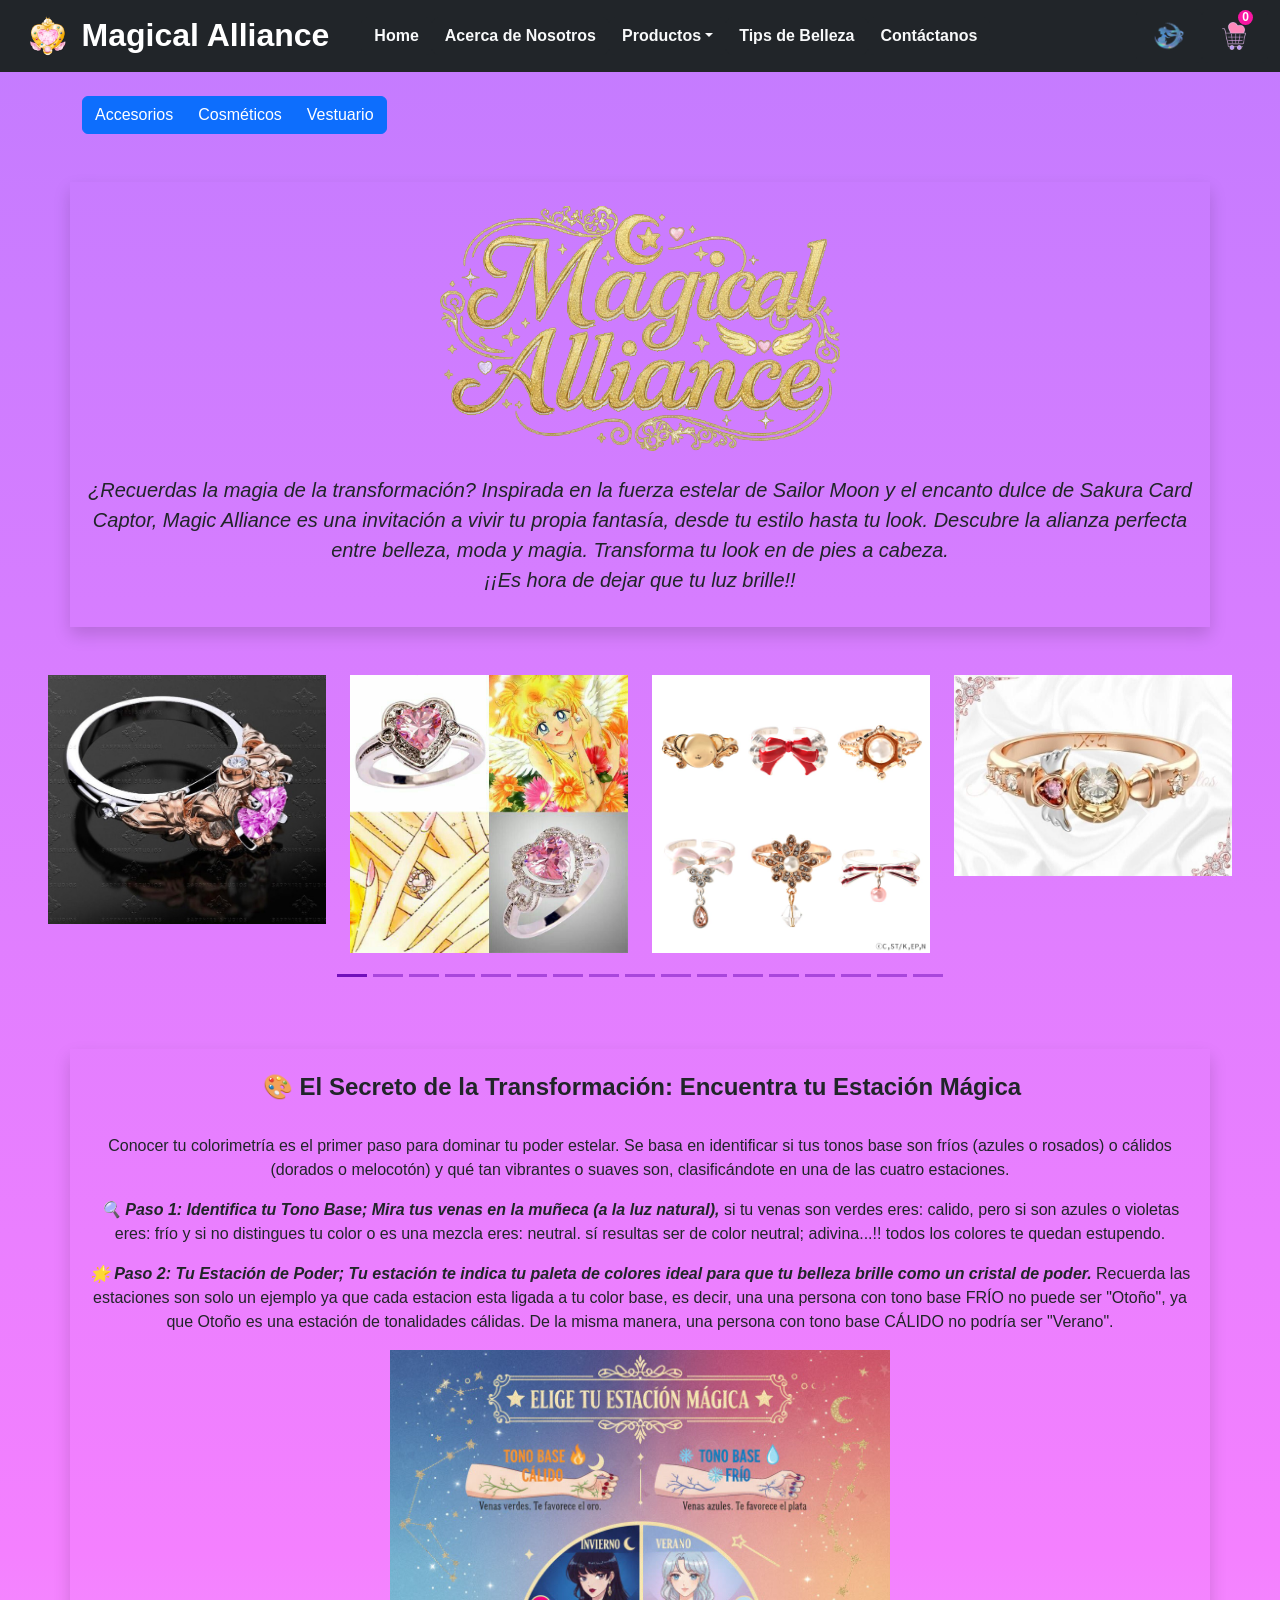
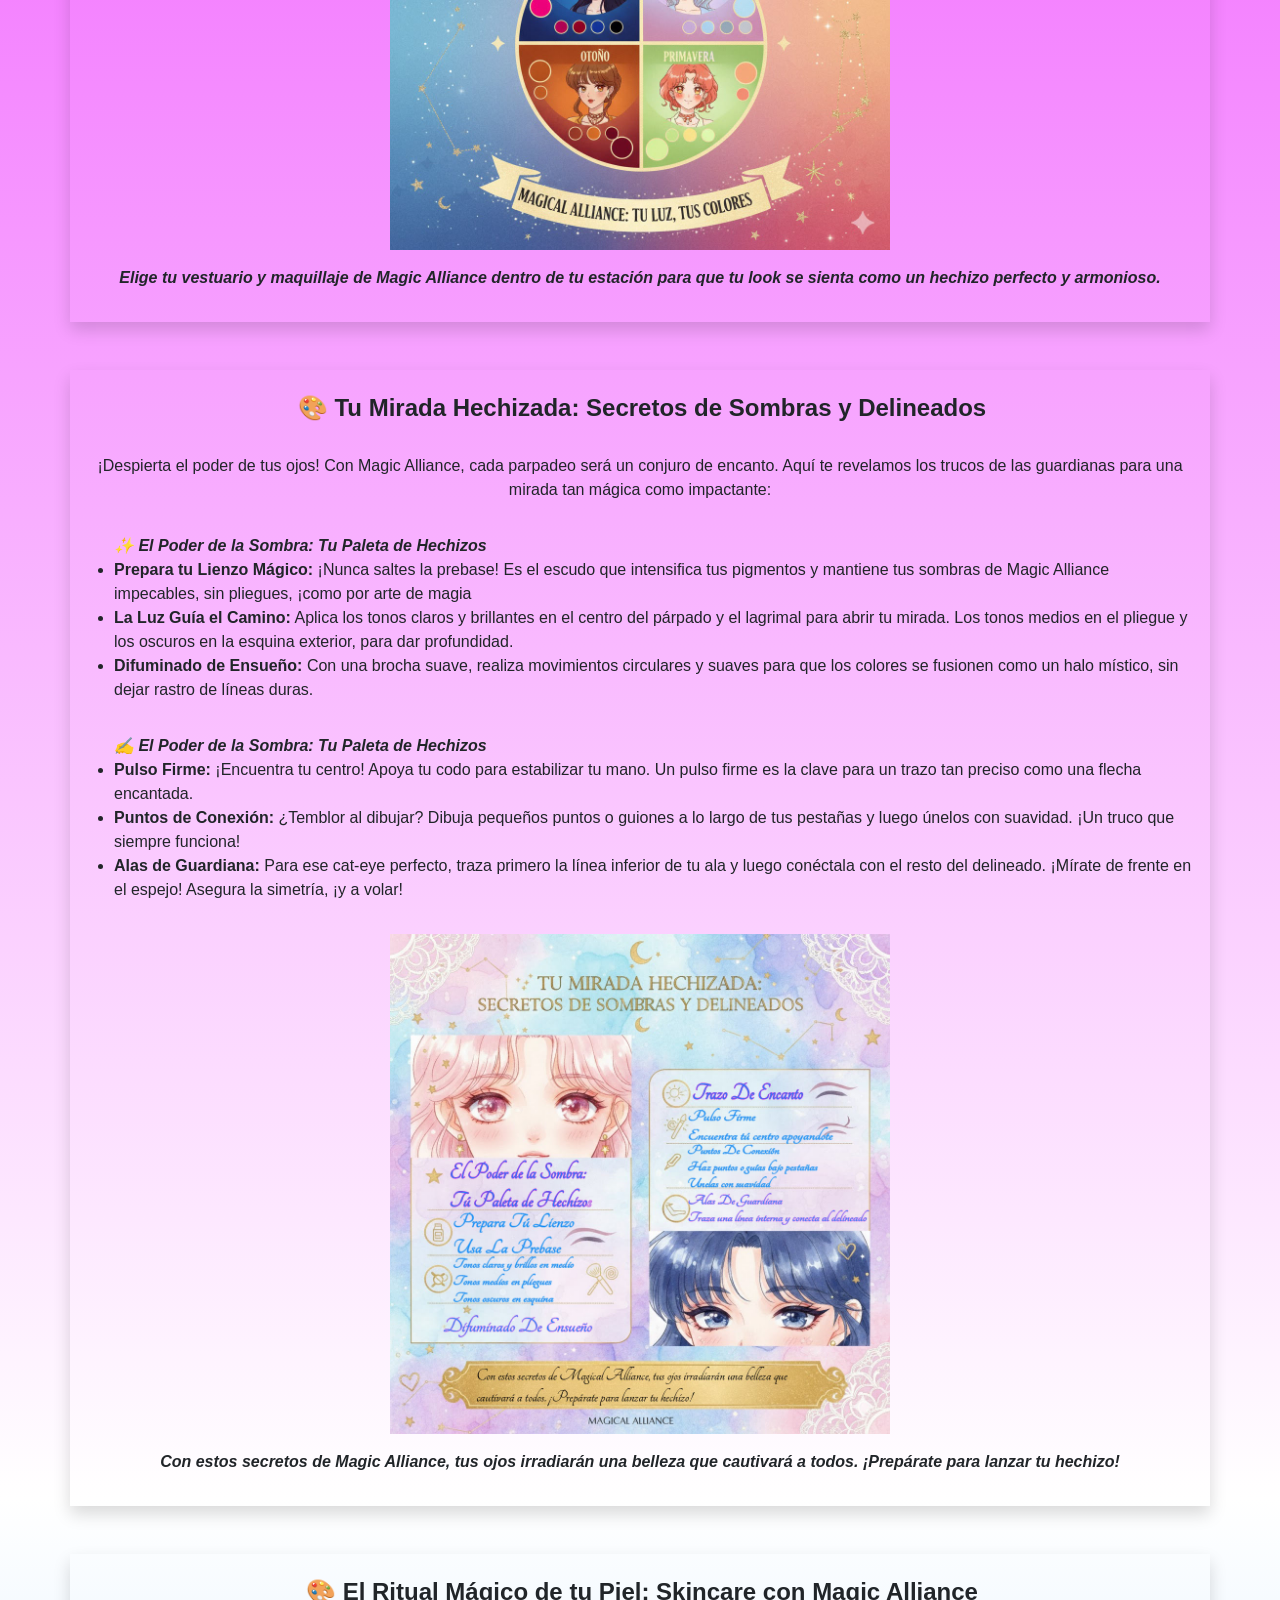
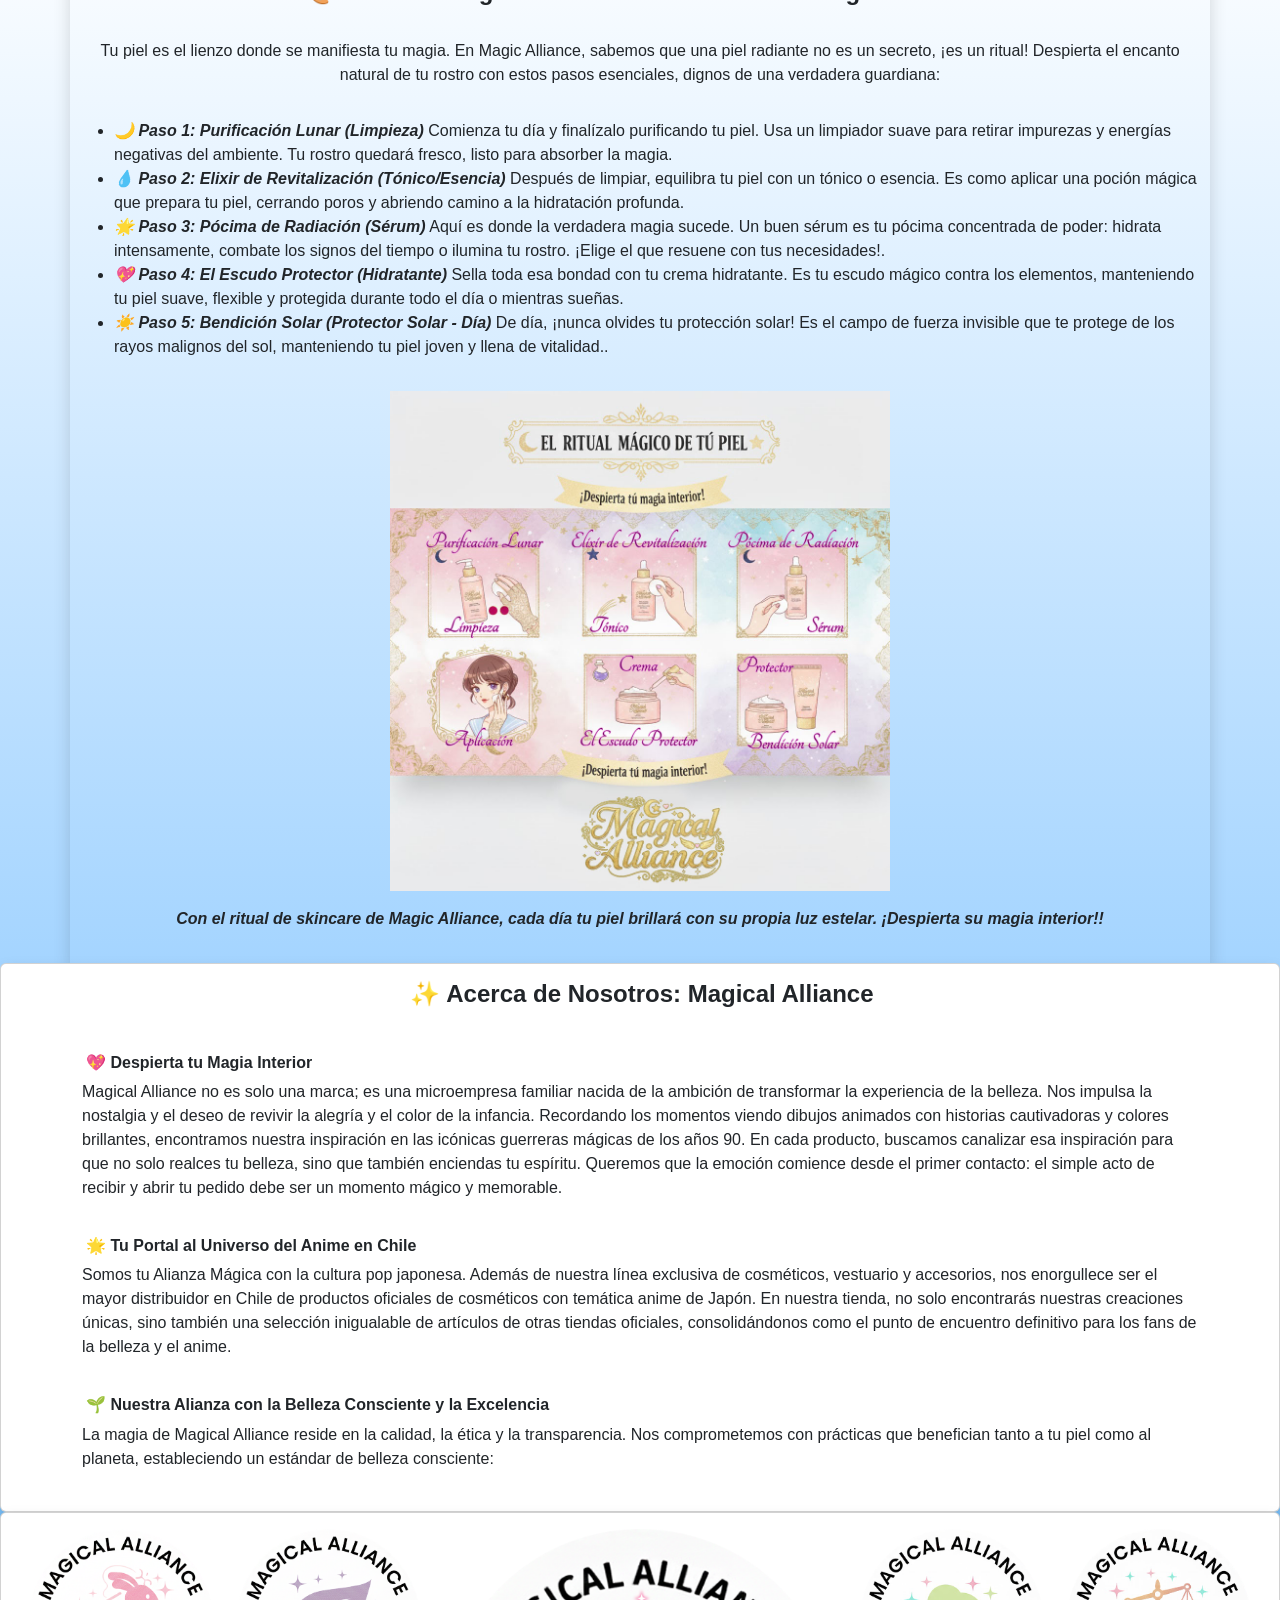
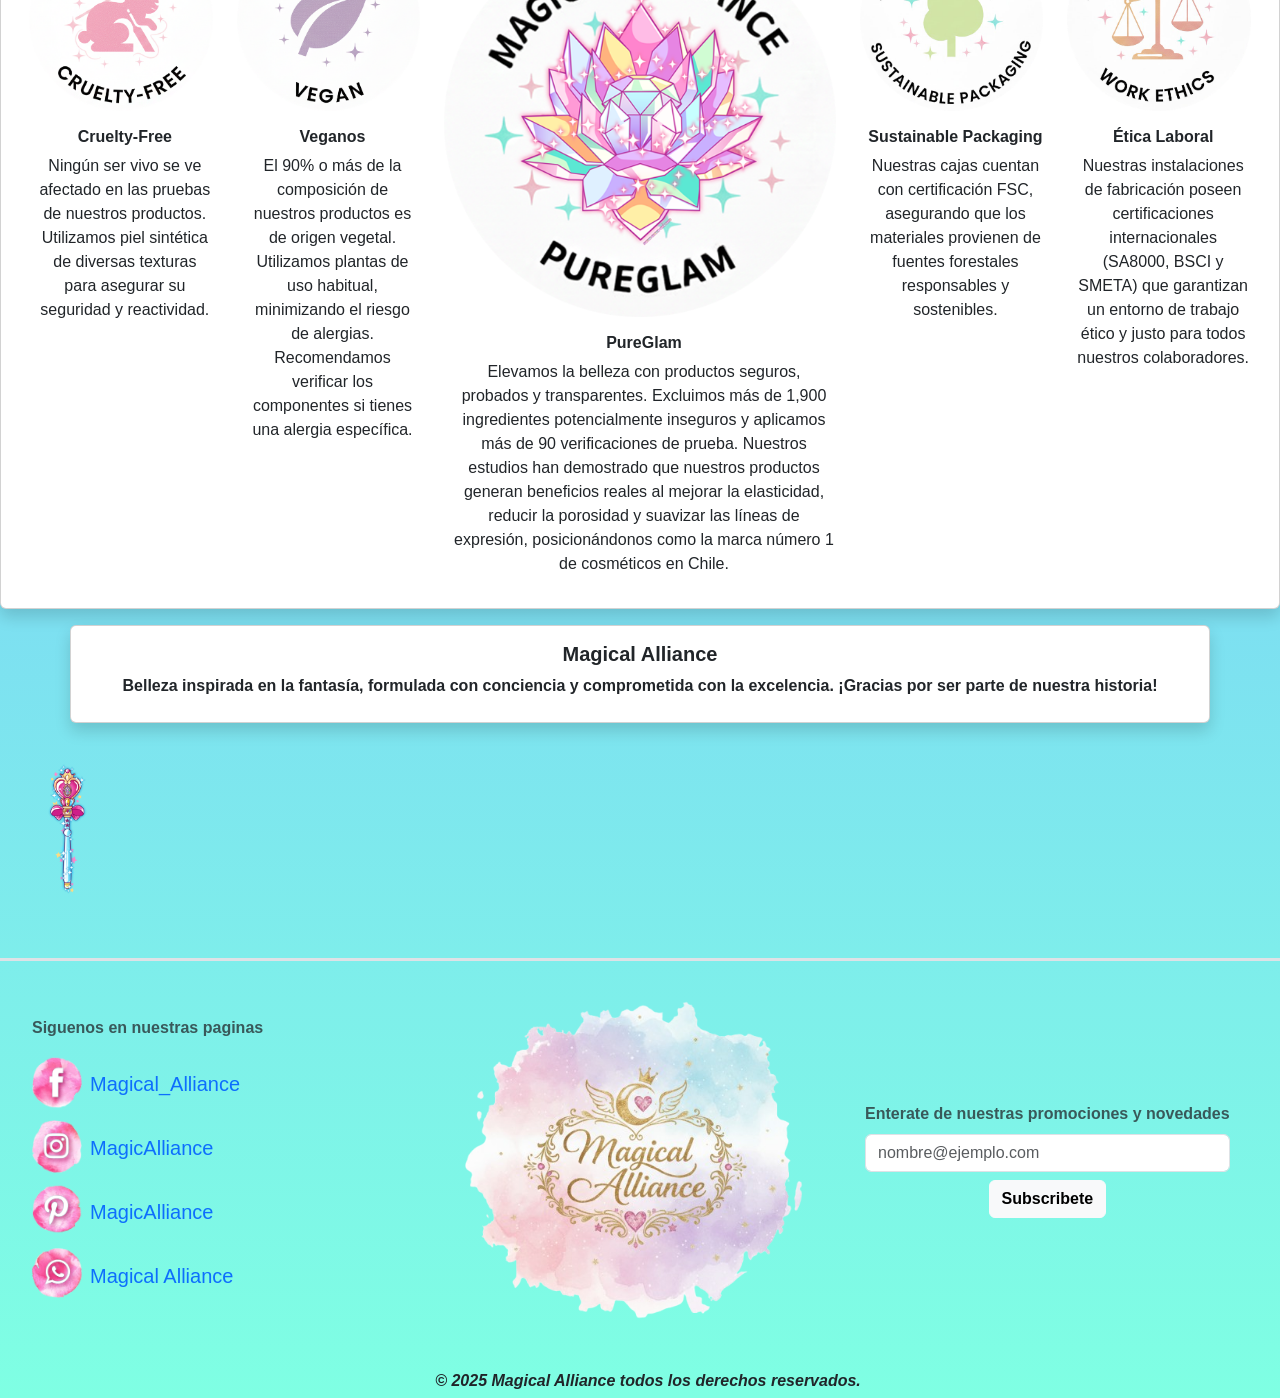
==== index.html @ a3367623 "correcciones para ver en github.io" ====
<!DOCTYPE html>
<html lang="en">
<head>
    <meta charset="UTF-8">
    <meta name="viewport" content="width=device-width, initial-scale=1.0">
    <link href="https://cdn.jsdelivr.net/npm/bootstrap@5.3.8/dist/css/bootstrap.min.css" rel="stylesheet" 
    integrity="sha384-sRIl4kxILFvY47J16cr9ZwB07vP4J8+LH7qKQnuqkuIAvNWLzeN8tE5YBujZqJLB" crossorigin="anonymous">
    <link rel="icon" href="ASSETS/IMG/Carla-Rodriguez-Sailor-Moon-Eternal-moon.512.png" type="image/x-png">
    <link rel="stylesheet" href="ASSETS/CSS/carrusel.css">
    <link rel="stylesheet" href="ASSETS/CSS/carrito.css">
    <link rel="stylesheet" href="ASSETS/CSS/estilohome.css">
    <title>Magical Alliance</title>
</head>

<body>
    <div class="container-fluid p-0 m-0">
        <header>
            <nav class="navbar navbar-expand-lg navbar-dark bg-dark"> <!--navbar del inicio responsivo-->

                <div class="container-fluid">
                
                    <a class="navbar-brand p-2" href="index.html"> <!--Nombre de la pagina titulo mas icono fijos-->
                        <img src="ASSETS/IMG/Carla-Rodriguez-Sailor-Moon-Eternal-moon.512.png" class="d-inline align-top img-fluid ms-2" width="40" height="40"  alt="">
                        <h2 class="d-inline p-2 fw-bolder text-wrap" id="titulo">Magical Alliance</h2>
                    </a>
                    
                    <button class="navbar-toggler" type="button" data-bs-toggle="collapse" data-bs-target="#navbarNav" 
                    aria-controls="navbarNav" aria-expanded="false" aria-label="Toggle navigation"> <!--botón en pantallas pequeñas, con data bs toggle indica que controlora un componente colapso
                    en cambio el target le dice en cual id actura para colapsar, por ultimo los aria son atributos para accesibilidad-->
                    <span class="navbar-toggler-icon"></span> <!--icono sandwish-->
                    </button>

                    <div class="collapse navbar-collapse" id="navbarNav"> <!--envuelve los elementos del menú que se colapsarán.-->
                        <ul class="navbar-nav me-auto"> <!--empuja hacia la derecha, dejando espacio al logo-->
                            <li class="nav-item"> <!--navegacion del navbar-->
                                <a class="btn btn-dark link-light fw-bolder text-light" href="index.html">Home</a>
                            </li>
                            <li class="nav-item ">
                                <a class="btn btn-dark link-light fw-bolder text-light" href="index.html#sobreNosotros">Acerca de Nosotros</a>
                            </li>
                            <li class="nav-item">
                                <div class="dropdown ">
                                    <a class="btn btn-dark dropdown-toggle fw-bolder text-light" id="navbarDropdown" type="button"
                                    data-bs-toggle="dropdown" aria-expanded="false">Productos</a>
                                    <ul class="dropdown-menu dropdown-menu-dark " aria-labelledby="navbarDropdown">
                                        <li><a class="dropdown-item link-light" href="accesorios.html">Accesorios</a></li>
                                        <li><a class="dropdown-item link-light" href="cosmeticos.html">Cosméticos</a></li>
                                        <li><a class="dropdown-item link-light" href="vestuario.html">Vestuario</a></li>
                                        
                                    </ul>
                                </div>
                            </li>
                            <li class="nav-item ">
                                <a class="btn btn-dark link-light fw-bolder text-light" href="index.html#tipBelleza">Tips de Belleza</a>
                            </li>
                            <li class="nav-item ">
                                <a class="btn btn-dark link-light fw-bolder text-light" href="contacto.html">Contáctanos</a>
                            </li>
                        </ul>
                    </div>
                  
                    <div class="navbar-nav ms-auto"><!--crea un margen automatico en izq que la empuja hasta el final de la barra-->
                        <a class="btn btn-dark" href="#"> <!--boton para que al pasar mouse se note que esta escogiendo el correcto-->
                            <img src="ASSETS/IMG/inicio sesion.png" class="d-inline align-top img-fluid" width="40" height="40" alt="">
                        </a>
                        
                        <a class="btn btn-dark carrito" href="carrito.html"> <!--agrego clase carrito para css-->
                            <img src="ASSETS/IMG/carrito.png" class="d-inline align-top img-fluid" width="40" height="40" alt="">
                            <span id="numerito" data-action="cart-add" class="badge rounded-circle numerito">0</span>
                            <!--doy id a mi numero de carrito, aplico atributo personalizado al carrito, con un icono redondo en la parte superior -->
                        </a>
              
                    </div>

                </div>
            </nav>
        </header>

        
        <main>  
            
            <!--Botones referenciado con a encerrados en div ovalado para tener hover mas atractivo al pasar el mouse-->
            <Div class="colorFondoBoton container mt-4">
                <div class="btn-group" role="group" aria-label="Grupo de botones con opciones">
                    <a id="boton1" type="button" class="btn btn-primary" href="accesorios.html" >Accesorios</a>
                    <a id="boton2" type="button" class="btn btn-primary" href="cosmeticos.html" >Cosméticos</a>
                    <a id="boton3" type="button" class="btn btn-primary" href="vestuario.html" >Vestuario</a>
                </div>
            </Div>


            <!--portada con descripcion jumbotrom magic alliance-->
            <div class="container-fluid d-flex">
                <div class="container text-center mt-5 mx-auto pt-2 shadow " id="comienzoHome"> <!--contenedor adaptable por responsive, texto centrado y letra cursiva-->
                    <img src="ASSETS/IMG/logottttt.png" alt="" class="img-fluid pt-3" width="400px" height="400px">
                    <div class="lead fst-italic mt-4">
                    ¿Recuerdas la magia de la transformación? Inspirada en la fuerza estelar de Sailor Moon y el encanto dulce de Sakura 
                    Card Captor, Magic Alliance es una invitación a vivir tu propia fantasía, desde tu estilo hasta tu look.
                    Descubre la alianza perfecta entre belleza, moda y magia. Transforma tu look en de pies a cabeza. 
                    <p class="fw-bolder fst-italic pb-3">¡¡Es hora de dejar que tu luz brille!!</p>
                    </div>
                </div>
            </div>


           <!--Carrusel de inicio de home con titulo de la trmatica a visualizar: accesorios-->
            <Section class="m-5 mb-5">
                
                <div id="carroCosmeticos" class="carousel slide" data-bs-ride="carousel" data-bs-interval="3000">

                    <!--marcadores y navegacion de la pagina que se visualiza en el carrusel-->
                    <div class="carousel-indicators">
                        <button type="button" data-bs-target="#carroCosmeticos" data-bs-slide-to="0" class="active"></button>
                        <button type="button" data-bs-target="#carroCosmeticos" data-bs-slide-to="1" ></button>
                        <button type="button" data-bs-target="#carroCosmeticos" data-bs-slide-to="2" ></button>
                        <button type="button" data-bs-target="#carroCosmeticos" data-bs-slide-to="3" ></button>
                        <button type="button" data-bs-target="#carroCosmeticos" data-bs-slide-to="4" ></button>
                        <button type="button" data-bs-target="#carroCosmeticos" data-bs-slide-to="5" ></button>
                        <button type="button" data-bs-target="#carroCosmeticos" data-bs-slide-to="6" ></button>
                        <button type="button" data-bs-target="#carroCosmeticos" data-bs-slide-to="7" ></button>
                        <button type="button" data-bs-target="#carroCosmeticos" data-bs-slide-to="8" ></button>
                        <button type="button" data-bs-target="#carroCosmeticos" data-bs-slide-to="9" ></button>
                        <button type="button" data-bs-target="#carroCosmeticos" data-bs-slide-to="10" ></button>
                        <button type="button" data-bs-target="#carroCosmeticos" data-bs-slide-to="11" ></button>
                        <button type="button" data-bs-target="#carroCosmeticos" data-bs-slide-to="12" ></button>
                        <button type="button" data-bs-target="#carroCosmeticos" data-bs-slide-to="13" ></button>
                        <button type="button" data-bs-target="#carroCosmeticos" data-bs-slide-to="14" ></button>
                        <button type="button" data-bs-target="#carroCosmeticos" data-bs-slide-to="15" ></button>
                        <button type="button" data-bs-target="#carroCosmeticos" data-bs-slide-to="16" ></button>
                    </div>

                    <div class="carousel-inner"><!--primer slide o pagina visual, recordar que debe funcionar en columnas para aprovecha el
                        espacio y mostrar mas imagenes de las permitidas por cada slide-->

                        <div class="carousel-item active"> <!--1 imagenes que se ven-->
                            <div class="row"> <!--row es una fila-->
                                <a class="mx-auto col-3 col-sm-3 col-md-3 col-lg-3 col-xl-3" href="accesorios.html"> <!--Estan con responsive en columnas-->
                                    <img src="ASSETS/IMG/ACCESORIOS/Anillos/5.jpg" alt="" class="d-block mx-auto img-fluid imagenCarrusel ">     
                                </a>
                                <a class="mx-auto col-3 col-sm-3 col-md-3 col-lg-3 col-xl-3" href="accesorios.html">
                                    <img src="ASSETS/IMG/ACCESORIOS/Anillos/4.jpg" alt="" class="d-block mx-auto img-fluid imagenCarrusel ">
                                </a>
                                <a class="mx-auto col-3 col-sm-3 col-md-3 col-lg-3 col-xl-3" href="accesorios.html">
                                    <img src="ASSETS/IMG/ACCESORIOS/Anillos/3.jpg" alt="" class="d-block mx-auto img-fluid imagenCarrusel ">
                                </a>
                                <a class="mx-auto col-3 col-sm-3 col-md-3 col-lg-3 col-xl-3" href="accesorios.html">
                                    <img src="ASSETS/IMG/ACCESORIOS/Anillos/2.jpg" alt="" class="d-block mx-auto img-fluid imagenCarrusel ">     
                                </a>
                            </div> 
                        </div>

                        <div class="carousel-item "><!--2 slide o pagina visual-->
                            <div class="row">
                                <a class="mx-auto col-3 col-sm-3 col-md-3 col-lg-3 col-xl-3" href="accesorios.html">
                                    <img src="ASSETS/IMG/ACCESORIOS/Aros y diges/1.jpg" alt="" class="d-block mx-auto img-fluid imagenCarrusel ">     
                                </a>
                                <a class="mx-auto col-3 col-sm-3 col-md-3 col-lg-3 col-xl-3" href="accesorios.html">
                                    <img src="ASSETS/IMG/ACCESORIOS/Aros y diges/2.jpg" alt="" class="d-block mx-auto img-fluid imagenCarrusel ">
                                </a>
                                <a class="mx-auto col-3 col-sm-3 col-md-3 col-lg-3 col-xl-3" href="accesorios.html">
                                    <img src="ASSETS/IMG/ACCESORIOS/Aros y diges/3.jpg" alt="" class="d-block mx-auto img-fluid imagenCarrusel ">
                                </a>
                                <a class="mx-auto col-3 col-sm-3 col-md-3 col-lg-3 col-xl-3" href="accesorios.html">
                                    <img src="ASSETS/IMG/ACCESORIOS/Aros y diges/4.jpg" alt="" class="d-block mx-auto img-fluid imagenCarrusel ">     
                                </a>
                            </div> 
                        </div>

                        <div class="carousel-item "> <!--3 slide o pagina visual-->
                            <div class="row">
                                <a class="mx-auto col-3 col-sm-3 col-md-3 col-lg-3 col-xl-3" href="accesorios.html">
                                    <img src="ASSETS/IMG/ACCESORIOS/Carteras/1.jpg" alt="" class="d-block mx-auto img-fluid imagenCarrusel ">     
                                </a>
                                <a class="mx-auto col-3 col-sm-3 col-md-3 col-lg-3 col-xl-3" href="accesorios.html">
                                    <img src="ASSETS/IMG/ACCESORIOS/Carteras/2.jpg" alt="" class="d-block mx-auto img-fluid imagenCarrusel ">
                                </a>
                                <a class="mx-auto col-3 col-sm-3 col-md-3 col-lg-3 col-xl-3" href="accesorios.html">
                                    <img src="ASSETS/IMG/ACCESORIOS/Carteras/3.jpg" alt="" class="d-block mx-auto img-fluid imagenCarrusel ">
                                </a>
                                <a class="mx-auto col-3 col-sm-3 col-md-3 col-lg-3 col-xl-3" href="accesorios.html">
                                    <img src="ASSETS/IMG/ACCESORIOS/Carteras/4.jpg" alt="" class="d-block mx-auto img-fluid imagenCarrusel ">     
                                </a>
                            </div> 
                        </div>

                        <div class="carousel-item "><!--4 slide o pagina visual-->
                            <div class="row">
                                <a class="mx-auto col-3 col-sm-3 col-md-3 col-lg-3 col-xl-3" href="accesorios.html">
                                    <img src="ASSETS/IMG/ACCESORIOS/cosmetiqueros y más/1.jpg" alt="" class="d-block mx-auto img-fluid imagenCarrusel ">     
                                </a>
                                <a class="mx-auto col-3 col-sm-3 col-md-3 col-lg-3 col-xl-3" href="accesorios.html">
                                    <img src="ASSETS/IMG/ACCESORIOS/cosmetiqueros y más/2.jpg" alt="" class="d-block mx-auto img-fluid imagenCarrusel ">
                                </a>
                                <a class="mx-auto col-3 col-sm-3 col-md-3 col-lg-3 col-xl-3" href="accesorios.html">
                                    <img src="ASSETS/IMG/ACCESORIOS/cosmetiqueros y más/3.jpg" alt="" class="d-block mx-auto img-fluid imagenCarrusel ">
                                </a>
                                <a class="mx-auto col-3 col-sm-3 col-md-3 col-lg-3 col-xl-3" href="accesorios.html">
                                    <img src="ASSETS/IMG/ACCESORIOS/cosmetiqueros y más/4.jpg" alt="" class="d-block mx-auto img-fluid imagenCarrusel ">     
                                </a>
                            </div> 
                        </div>

                        <div class="carousel-item "><!--5 slide o pagina visual-->
                            <div class="row">
                                <a class="mx-auto col-3 col-sm-3 col-md-3 col-lg-3 col-xl-3" href="accesorios.html">
                                    <img src="ASSETS/IMG/ACCESORIOS/Perfumes/1.jpg" alt="" class="d-block mx-auto img-fluid imagenCarrusel ">     
                                </a>
                                <a class="mx-auto col-3 col-sm-3 col-md-3 col-lg-3 col-xl-3" href="accesorios.html">
                                    <img src="ASSETS/IMG/ACCESORIOS/Perfumes/2.jpg" alt="" class="d-block mx-auto img-fluid imagenCarrusel ">
                                </a>
                                <a class="mx-auto col-3 col-sm-3 col-md-3 col-lg-3 col-xl-3" href="accesorios.html">
                                    <img src="ASSETS/IMG/ACCESORIOS/Perfumes/3.jpg" alt="" class="d-block mx-auto img-fluid imagenCarrusel ">
                                </a>
                                <a class="mx-auto col-3 col-sm-3 col-md-3 col-lg-3 col-xl-3" href="accesorios.html">
                                    <img src="ASSETS/IMG/ACCESORIOS/Perfumes/4.jpg" alt="" class="d-block mx-auto img-fluid imagenCarrusel ">     
                                </a>
                            </div> 
                        </div>

                        <div class="carousel-item "><!--6 slide o pagina visual-->
                            <div class="row">
                                <a class="mx-auto col-3 col-sm-3 col-md-3 col-lg-3 col-xl-3" href="accesorios.html">
                                    <img src="ASSETS/IMG/ACCESORIOS/Relojes/1.jpg" alt="" class="d-block mx-auto img-fluid imagenCarrusel ">     
                                </a>
                                <a class="mx-auto col-3 col-sm-3 col-md-3 col-lg-3 col-xl-3" href="accesorios.html">
                                    <img src="ASSETS/IMG/ACCESORIOS/Relojes/2.jpg" alt="" class="d-block mx-auto img-fluid imagenCarrusel ">
                                </a>
                                <a class="mx-auto col-3 col-sm-3 col-md-3 col-lg-3 col-xl-3" href="accesorios.html">
                                    <img src="ASSETS/IMG/ACCESORIOS/Relojes/3.jpg" alt="" class="d-block mx-auto img-fluid imagenCarrusel ">
                                </a>
                                <a class="mx-auto col-3 col-sm-3 col-md-3 col-lg-3 col-xl-3" href="accesorios.html">
                                    <img src="ASSETS/IMG/ACCESORIOS/Relojes/7.jpg" alt="" class="d-block mx-auto img-fluid imagenCarrusel ">     
                                </a>
                            </div> 
                        </div>

                        <div class="carousel-item "><!--7 slide o pagina visual-->
                            <div class="row">
                                <a class="mx-auto col-3 col-sm-3 col-md-3 col-lg-3 col-xl-3" href="cosmeticos.html">
                                    <img src="ASSETS/IMG/COSMETICOS/Rostro/bases.jpg" alt="" class="d-block mx-auto img-fluid imagenCarrusel ">     
                                </a>
                                <a class="mx-auto col-3 col-sm-3 col-md-3 col-lg-3 col-xl-3" href="cosmeticos.html">
                                    <img src="ASSETS/IMG/COSMETICOS/Rostro/contorneador.png" alt="" class="d-block mx-auto img-fluid imagenCarrusel ">
                                </a>
                                <a class="mx-auto col-3 col-sm-3 col-md-3 col-lg-3 col-xl-3" href="cosmeticos.html">
                                    <img src="ASSETS/IMG/COSMETICOS/Rostro/corrector1.png" alt="" class="d-block mx-auto img-fluid imagenCarrusel ">
                                </a>
                                <a class="mx-auto col-3 col-sm-3 col-md-3 col-lg-3 col-xl-3" href="cosmeticos.html">
                                    <img src="ASSETS/IMG/COSMETICOS/Rostro/polvocompacto1.jpg" alt="" class="d-block mx-auto img-fluid imagenCarrusel ">     
                                </a>
                            </div> 
                        </div>

                        <div class="carousel-item "><!--8 slide o pagina visual-->
                            <div class="row">
                                <a class="mx-auto col-3 col-sm-3 col-md-3 col-lg-3 col-xl-3" href="cosmeticos.html">
                                    <img src="ASSETS/IMG/COSMETICOS/Ojos/delineador de ojoscolores.jpg" alt="" class="d-block mx-auto img-fluid imagenCarrusel ">     
                                </a>
                                <a class="mx-auto col-3 col-sm-3 col-md-3 col-lg-3 col-xl-3" href="cosmeticos.html">
                                    <img src="ASSETS/IMG/COSMETICOS/Ojos/rimel.jpg" alt="" class="d-block mx-auto img-fluid imagenCarrusel ">
                                </a>
                                <a class="mx-auto col-3 col-sm-3 col-md-3 col-lg-3 col-xl-3" href="cosmeticos.html">
                                    <img src="ASSETS/IMG/COSMETICOS/Ojos/sombra de ojos.jpg" alt="" class="d-block mx-auto img-fluid imagenCarrusel ">
                                </a>
                                <a class="mx-auto col-3 col-sm-3 col-md-3 col-lg-3 col-xl-3" href="cosmeticos.html">
                                    <img src="ASSETS/IMG/COSMETICOS/Ojos/sombrasgel.jpg" alt="" class="d-block mx-auto img-fluid imagenCarrusel ">     
                                </a>
                            </div> 
                        </div>

                        <div class="carousel-item "><!--9 slide o pagina visual-->
                            <div class="row">
                                <a class="mx-auto col-3 col-sm-3 col-md-3 col-lg-3 col-xl-3" href="cosmeticos.html">
                                    <img src="ASSETS/IMG/COSMETICOS/Labios/labialesprimarios.jpg" alt="" class="d-block mx-auto img-fluid imagenCarrusel ">     
                                </a>
                                <a class="mx-auto col-3 col-sm-3 col-md-3 col-lg-3 col-xl-3" href="cosmeticos.html">
                                    <img src="ASSETS/IMG/COSMETICOS/Labios/labialessailor.jpg" alt="" class="d-block mx-auto img-fluid imagenCarrusel ">
                                </a>
                                <a class="mx-auto col-3 col-sm-3 col-md-3 col-lg-3 col-xl-3" href="cosmeticos.html">
                                    <img src="ASSETS/IMG/COSMETICOS/Labios/labialessaku.jpg" alt="" class="d-block mx-auto img-fluid imagenCarrusel ">
                                </a>
                                <a class="mx-auto col-3 col-sm-3 col-md-3 col-lg-3 col-xl-3" href="cosmeticos.html">
                                    <img src="ASSETS/IMG/COSMETICOS/Labios/delineadorlabial y ojos.jpg" alt="" class="d-block mx-auto img-fluid imagenCarrusel ">     
                                </a>
                            </div> 
                        </div>

                        <div class="carousel-item "><!--10 slide o pagina visual-->
                            <div class="row">
                                <a class="mx-auto col-3 col-sm-3 col-md-3 col-lg-3 col-xl-3" href="cosmeticos.html">
                                    <img src="ASSETS/IMG/COSMETICOS/Herramientas/cepillomag.jpg" alt="" class="d-block mx-auto img-fluid imagenCarrusel ">     
                                </a>
                                <a class="mx-auto col-3 col-sm-3 col-md-3 col-lg-3 col-xl-3" href="cosmeticos.html">
                                    <img src="ASSETS/IMG/COSMETICOS/Herramientas/mascarasail.jpg" alt="" class="d-block mx-auto img-fluid imagenCarrusel ">
                                </a>
                                <a class="mx-auto col-3 col-sm-3 col-md-3 col-lg-3 col-xl-3" href="cosmeticos.html">
                                    <img src="ASSETS/IMG/COSMETICOS/Herramientas/secadorpelmar.jpg" alt="" class="d-block mx-auto img-fluid imagenCarrusel ">
                                </a>
                                <a class="mx-auto col-3 col-sm-3 col-md-3 col-lg-3 col-xl-3" href="cosmeticos.html">
                                    <img src="ASSETS/IMG/COSMETICOS/Herramientas/risadorpestaña.jpg" alt="" class="d-block mx-auto img-fluid imagenCarrusel ">     
                                </a>
                            </div> 
                        </div>

                        <div class="carousel-item "><!--11 slide o pagina visual-->
                            <div class="row">
                                <a class="mx-auto col-3 col-sm-3 col-md-3 col-lg-3 col-xl-3" href="vestuario.html">
                                    <img src="ASSETS/IMG/VESTUARIO/Poleras/bluza negra.jpg" alt="" class="d-block mx-auto img-fluid imagenCarrusel ">     
                                </a>
                                <a class="mx-auto col-3 col-sm-3 col-md-3 col-lg-3 col-xl-3" href="vestuario.html">
                                    <img src="ASSETS/IMG/VESTUARIO/Poleras/tops.jpg" alt="" class="d-block mx-auto img-fluid imagenCarrusel ">
                                </a>
                                <a class="mx-auto col-3 col-sm-3 col-md-3 col-lg-3 col-xl-3" href="vestuario.html">
                                    <img src="ASSETS/IMG/VESTUARIO/Poleras/corsetpol.jpg" alt="" class="d-block mx-auto img-fluid imagenCarrusel ">
                                </a>
                                <a class="mx-auto col-3 col-sm-3 col-md-3 col-lg-3 col-xl-3" href="vestuario.html">
                                    <img src="ASSETS/IMG/VESTUARIO/Poleras/blusa.jpg" alt="" class="d-block mx-auto img-fluid imagenCarrusel ">     
                                </a>
                            </div> 
                        </div>

                        <div class="carousel-item "><!--12 slide o pagina visual-->
                            <div class="row">
                                <a class="mx-auto col-3 col-sm-3 col-md-3 col-lg-3 col-xl-3" href="vestuario.html">
                                    <img src="ASSETS/IMG/VESTUARIO/Pantalones-faldas/estiloso marc.jpg" alt="" class="d-block mx-auto img-fluid imagenCarrusel ">     
                                </a>
                                <a class="mx-auto col-3 col-sm-3 col-md-3 col-lg-3 col-xl-3" href="vestuario.html">
                                    <img src="ASSETS/IMG/VESTUARIO/Pantalones-faldas/fald.jpg" alt="" class="d-block mx-auto img-fluid imagenCarrusel ">
                                </a>
                                <a class="mx-auto col-3 col-sm-3 col-md-3 col-lg-3 col-xl-3" href="vestuario.html">
                                    <img src="ASSETS/IMG/VESTUARIO/Pantalones-faldas/pantalonmarck.jpg" alt="" class="d-block mx-auto img-fluid imagenCarrusel ">
                                </a>
                                <a class="mx-auto col-3 col-sm-3 col-md-3 col-lg-3 col-xl-3" href="vestuario.html">
                                    <img src="ASSETS/IMG/VESTUARIO/Pantalones-faldas/jeansfl.jpg" alt="" class="d-block mx-auto img-fluid imagenCarrusel ">     
                                </a>
                            </div> 
                        </div>

                        <div class="carousel-item "><!--13 slide o pagina visual-->
                            <div class="row">
                                <a class="mx-auto col-3 col-sm-3 col-md-3 col-lg-3 col-xl-3" href="vestuario.html">
                                    <img src="ASSETS/IMG/VESTUARIO/Conjuntos/ejegant.jpg" alt="" class="d-block mx-auto img-fluid imagenCarrusel ">     
                                </a>
                                <a class="mx-auto col-3 col-sm-3 col-md-3 col-lg-3 col-xl-3" href="vestuario.html">
                                    <img src="ASSETS/IMG/VESTUARIO/Conjuntos/marcaconjun.jpg" alt="" class="d-block mx-auto img-fluid imagenCarrusel ">
                                </a>
                                <a class="mx-auto col-3 col-sm-3 col-md-3 col-lg-3 col-xl-3" href="vestuario.html">
                                    <img src="ASSETS/IMG/VESTUARIO/Conjuntos/pijamasa.jpg" alt="" class="d-block mx-auto img-fluid imagenCarrusel ">
                                </a>
                                <a class="mx-auto col-3 col-sm-3 col-md-3 col-lg-3 col-xl-3" href="vestuario.html">
                                    <img src="ASSETS/IMG/VESTUARIO/Conjuntos/trajs.jpg" alt="" class="d-block mx-auto img-fluid imagenCarrusel ">     
                                </a>
                            </div> 
                        </div>

                        <div class="carousel-item "><!--14 slide o pagina visual-->
                            <div class="row">
                                <a class="mx-auto col-3 col-sm-3 col-md-3 col-lg-3 col-xl-3" href="vestuario.html">
                                    <img src="ASSETS/IMG/VESTUARIO/Vestidos/sex.jpg" alt="" class="d-block mx-auto img-fluid imagenCarrusel ">     
                                </a>
                                <a class="mx-auto col-3 col-sm-3 col-md-3 col-lg-3 col-xl-3" href="vestuario.html">
                                    <img src="ASSETS/IMG/VESTUARIO/Vestidos/blan.jpg" alt="" class="d-block mx-auto img-fluid imagenCarrusel ">
                                </a>
                                <a class="mx-auto col-3 col-sm-3 col-md-3 col-lg-3 col-xl-3" href="vestuario.html">
                                    <img src="ASSETS/IMG/VESTUARIO/Vestidos/mulcol.jpg" alt="" class="d-block mx-auto img-fluid imagenCarrusel ">
                                </a>
                                <a class="mx-auto col-3 col-sm-3 col-md-3 col-lg-3 col-xl-3" href="vestuario.html">
                                    <img src="ASSETS/IMG/VESTUARIO/Vestidos/sexmar.jpg" alt="" class="d-block mx-auto img-fluid imagenCarrusel ">     
                                </a>
                            </div> 
                        </div>

                        <div class="carousel-item "><!--15 slide o pagina visual-->
                            <div class="row">
                                <a class="mx-auto col-3 col-sm-3 col-md-3 col-lg-3 col-xl-3" href="vestuario.html">
                                    <img src="ASSETS/IMG/VESTUARIO/Tajes de matrimonio/hombremarc.jpg" alt="" class="d-block mx-auto img-fluid imagenCarrusel ">     
                                </a>
                                <a class="mx-auto col-3 col-sm-3 col-md-3 col-lg-3 col-xl-3" href="vestuario.html">
                                    <img src="ASSETS/IMG/VESTUARIO/Tajes de matrimonio/vestmarck4.jpg" alt="" class="d-block mx-auto img-fluid imagenCarrusel ">
                                </a>
                                <a class="mx-auto col-3 col-sm-3 col-md-3 col-lg-3 col-xl-3" href="vestuario.html">
                                    <img src="ASSETS/IMG/VESTUARIO/Tajes de matrimonio/vestidomatrimarc.jpg" alt="" class="d-block mx-auto img-fluid imagenCarrusel ">
                                </a>
                                <a class="mx-auto col-3 col-sm-3 col-md-3 col-lg-3 col-xl-3" href="vestuario.html">
                                    <img src="ASSETS/IMG/VESTUARIO/Tajes de matrimonio/trajehombremarck.jpg" alt="" class="d-block mx-auto img-fluid imagenCarrusel ">     
                                </a>
                            </div> 
                        </div>

                        <div class="carousel-item "><!--16 slide o pagina visual-->
                            <div class="row">
                                <a class="mx-auto col-3 col-sm-3 col-md-3 col-lg-3 col-xl-3" href="vestuario.html">
                                    <img src="ASSETS/IMG/VESTUARIO/Abrigos-chaquetas/chaquetasailo.jpg" alt="" class="d-block mx-auto img-fluid imagenCarrusel ">     
                                </a>
                                <a class="mx-auto col-3 col-sm-3 col-md-3 col-lg-3 col-xl-3" href="vestuario.html">
                                    <img src="ASSETS/IMG/VESTUARIO/Abrigos-chaquetas/blaiserformal.jpg" alt="" class="d-block mx-auto img-fluid imagenCarrusel ">
                                </a>
                                <a class="mx-auto col-3 col-sm-3 col-md-3 col-lg-3 col-xl-3" href="vestuario.html">
                                    <img src="ASSETS/IMG/VESTUARIO/Abrigos-chaquetas/abrigosinspiradosenmarca.jpg" alt="" class="d-block mx-auto img-fluid imagenCarrusel ">
                                </a>
                                <a class="mx-auto col-3 col-sm-3 col-md-3 col-lg-3 col-xl-3" href="vestuario.html">
                                    <img src="ASSETS/IMG/VESTUARIO/Abrigos-chaquetas/abrigodemarca.jpg" alt="" class="d-block mx-auto img-fluid imagenCarrusel ">     
                                </a>
                            </div> 
                        </div>

                         <div class="carousel-item "><!--17 slide o pagina visual-->
                            <div class="row">
                                <a class="mx-auto col-3 col-sm-3 col-md-3 col-lg-3 col-xl-3" href="vestuario.html">
                                    <img src="ASSETS/IMG/VESTUARIO/Calzado/unnamedmujer.jpg" alt="" class="d-block mx-auto img-fluid imagenCarrusel ">     
                                </a>
                                <a class="mx-auto col-3 col-sm-3 col-md-3 col-lg-3 col-xl-3" href="vestuario.html">
                                    <img src="ASSETS/IMG/VESTUARIO/Calzado/sailorzap.jpg" alt="" class="d-block mx-auto img-fluid imagenCarrusel ">
                                </a>
                                <a class="mx-auto col-3 col-sm-3 col-md-3 col-lg-3 col-xl-3" href="vestuario.html">
                                    <img src="ASSETS/IMG/VESTUARIO/Calzado/hombrezapmarc.jpg" alt="" class="d-block mx-auto img-fluid imagenCarrusel ">
                                </a>
                                <a class="mx-auto col-3 col-sm-3 col-md-3 col-lg-3 col-xl-3" href="vestuario.html">
                                    <img src="ASSETS/IMG/VESTUARIO/Calzado/unnamedzapatilla.jpg" alt="" class="d-block mx-auto img-fluid imagenCarrusel ">     
                                </a>
                            </div> 
                        </div>

                    </div>
                    
                    <!--Control de mi carrusel con las flechas(boton) de anterior y siguiente-->
                    <button class="carousel-control-prev" type="button" data-bs-target="#carroCosmeticos" data-bs-slide="prev">
                        <span class="carousel-control-prev-icon"></span> <!--span Se utiliza para agrupar partes de un texto sin afectar el flujo del diseño y es en linea-->
                    </button>
                    <button class="carousel-control-next" type="button" data-bs-target="#carroCosmeticos" data-bs-slide="next">
                        <span class="carousel-control-next-icon"></span> <!--contiene el icono de la flecha-->
                    </button>

                </div>
            </Section>

            <!--Tips de belleza-->
            <div class="container-fluid d-flex" >
                <div class="container text-center mt-5 mx-auto shadow" id="tipBelleza"> <!--contenedor adaptable por responsive, texto centrado y letra cursiva-->
                    
                    <div class="container-fluid d-flex justify-content-center pt-4"> <!--contenedor que se acomoda al espacio disponible y esta con el contenido centrado-->
                        <h4 class="fw-bold ps-1">🎨 El Secreto de la Transformación: Encuentra tu Estación Mágica</h4>
                    </div>

                    <div class=" mt-4">
                    Conocer tu colorimetría es el primer paso para dominar tu poder estelar. Se basa en identificar si tus tonos base 
                    son fríos (azules o rosados) o cálidos (dorados o melocotón) y qué tan vibrantes o suaves son, clasificándote en 
                    una de las cuatro estaciones.
                        <div>
                            <p class="pt-3"><strong class="fst-italic">🔍 Paso 1: Identifica tu Tono Base; Mira tus venas en la muñeca (a la luz natural),</strong>
                                si tu venas son verdes eres: calido, pero si son azules o violetas eres: frío y si no distingues tu color o es una mezcla eres: neutral. 
                                sí resultas ser de color neutral; adivina...!! todos los colores te quedan estupendo.</p>
                            <p><strong class="fst-italic pb-3">🌟 Paso 2: Tu Estación de Poder; Tu estación te indica tu paleta de colores ideal para que tu 
                                belleza brille como un cristal de poder.</strong> Recuerda las estaciones son solo un ejemplo ya que cada estacion esta ligada a tu color base, 
                            es decir, una una persona con tono base FRÍO no puede ser "Otoño", ya que Otoño es una estación de tonalidades cálidas. De la misma manera,
                             una persona con tono base CÁLIDO no podría ser "Verano".</p>
                        </div>
                    </div>

                    <img src="ASSETS/IMG/colorimetria.jpg" alt="" class="img-fluid imagenTips" width="500px" height="500px">

                    <p class="fw-bolder fst-italic pt-3 pb-3">Elige tu vestuario y maquillaje de Magic Alliance dentro de tu estación para que tu look se sienta como un hechizo 
                        perfecto y armonioso.</p>
                    
                </div>
            </div>

            <div class="container-fluid d-flex" >
                <div class="container mt-5 mx-auto shadow" id="tipSombra"> <!--contenedor adaptable por responsive, texto centrado y letra cursiva-->
                    
                    <div class="container-fluid d-flex justify-content-center pt-4"> <!--contenedor que se acomoda al espacio disponible y esta con el contenido centrado-->
                        <h4 class="fw-bold ps-1">🎨 Tu Mirada Hechizada: Secretos de Sombras y Delineados</h4>
                    </div>

                    <div class=" mt-4">
                        <p class="text-center">¡Despierta el poder de tus ojos! Con Magic Alliance, cada parpadeo será un conjuro de encanto. 
                        Aquí te revelamos los trucos de las guardianas para una mirada tan mágica como impactante:</p>

                        <div>
                            <ul class="pt-3"><strong class="fst-italic">✨ El Poder de la Sombra: Tu Paleta de Hechizos</strong>
                                <li>
                                    <strong>Prepara tu Lienzo Mágico:</strong> ¡Nunca saltes la prebase! Es el escudo que intensifica tus pigmentos 
                                    y mantiene tus sombras de Magic Alliance impecables, sin pliegues, ¡como por arte de magia
                                </li>
                                <li>
                                    <strong>La Luz Guía el Camino:</strong> Aplica los tonos claros y brillantes en el centro del párpado y el 
                                    lagrimal para abrir tu mirada. Los tonos medios en el pliegue y los oscuros en la esquina exterior, para dar profundidad.
                                </li>
                                <li>
                                    <strong>Difuminado de Ensueño:</strong> Con una brocha suave, realiza movimientos circulares y suaves para que los colores se fusionen 
                                    como un halo místico, sin dejar rastro de líneas duras.
                                </li>
                            </ul>

                            <ul class="pt-3 pb-3"><strong class="fst-italic">✍️ El Poder de la Sombra: Tu Paleta de Hechizos</strong>
                                <li>
                                    <strong>Pulso Firme:</strong> ¡Encuentra tu centro! Apoya tu codo para estabilizar tu mano.
                                     Un pulso firme es la clave para un trazo tan preciso como una flecha encantada.
                                </li>
                                <li>
                                    <strong>Puntos de Conexión:</strong> ¿Temblor al dibujar? Dibuja pequeños puntos o guiones a 
                                    lo largo de tus pestañas y luego únelos con suavidad. ¡Un truco que siempre funciona!
                                </li>
                                <li>
                                    <strong>Alas de Guardiana:</strong> Para ese cat-eye perfecto, traza primero la línea inferior
                                     de tu ala y luego conéctala con el resto del delineado. ¡Mírate de frente en el espejo! Asegura la simetría, ¡y a volar!
                                </li>
                            </ul>
                        </div>
                    </div>
                    <div class="text-center">
                        <img src="ASSETS/IMG/sombras y delineado.png" alt="" class="img-fluid imagenTips" width="500px" height="500px">
                    </div>
                    <p class="fw-bolder fst-italic text-center pt-3 pb-3">Con estos secretos de Magic Alliance, tus ojos irradiarán una belleza que cautivará a todos. 
                        ¡Prepárate para lanzar tu hechizo!</p>
                    
                </div>
            </div>

            <div class="container-fluid d-flex" >
                <div class="container mt-5 mx-auto shadow" id="tipSkingCare"> <!--contenedor adaptable por responsive, texto centrado y letra cursiva-->
                    
                    <div class="container-fluid d-flex justify-content-center pt-4"> <!--contenedor que se acomoda al espacio disponible y esta con el contenido centrado-->
                        <h4 class="fw-bold ps-1">🎨 El Ritual Mágico de tu Piel: Skincare con Magic Alliance</h4>
                    </div>

                    <div class=" mt-4">
                        <p class="text-center">Tu piel es el lienzo donde se manifiesta tu magia. En Magic Alliance, 
                            sabemos que una piel radiante no es un secreto, ¡es un ritual! Despierta el encanto natural de 
                            tu rostro con estos pasos esenciales, dignos de una verdadera guardiana:</p>

                        <div>
                            <ul class="pt-3 pb-3">
                                <li><strong class="fst-italic">🌙 Paso 1: Purificación Lunar (Limpieza)</strong>
                                    Comienza tu día y finalízalo purificando tu piel. Usa un limpiador suave para retirar 
                                    impurezas y energías negativas del ambiente. Tu rostro quedará fresco, listo para absorber la magia.
                                </li>
                                <li><strong class="fst-italic">💧 Paso 2: Elixir de Revitalización (Tónico/Esencia)</strong>
                                    Después de limpiar, equilibra tu piel con un tónico o esencia. Es como aplicar una poción mágica que 
                                    prepara tu piel, cerrando poros y abriendo camino a la hidratación profunda.
                                </li>
                                <li><strong class="fst-italic">🌟 Paso 3: Pócima de Radiación (Sérum)</strong>
                                    Aquí es donde la verdadera magia sucede. Un buen sérum es tu pócima concentrada de poder: hidrata 
                                    intensamente, combate los signos del tiempo o ilumina tu rostro. ¡Elige el que resuene con tus necesidades!.
                                </li>
                                <li><strong class="fst-italic">💖 Paso 4: El Escudo Protector (Hidratante)</strong>
                                    Sella toda esa bondad con tu crema hidratante. Es tu escudo mágico contra los elementos, manteniendo tu piel 
                                    suave, flexible y protegida durante todo el día o mientras sueñas.
                                </li>
                                <li><strong class="fst-italic">☀️ Paso 5: Bendición Solar (Protector Solar - Día)</strong>
                                    De día, ¡nunca olvides tu protección solar! Es el campo de fuerza invisible que te protege de los rayos malignos 
                                    del sol, manteniendo tu piel joven y llena de vitalidad..
                                </li>
                            </ul>
                        </div>
                    </div>
                    <div class="text-center">
                        <img src="ASSETS/IMG/skingcare.jpg" alt="" class="img-fluid imagenTips " width="500px" height="500px">
                    </div>
                    <p class="fw-bolder fst-italic text-center pt-3 pb-3">Con el ritual de skincare de Magic Alliance, cada día tu piel brillará con su propia
                         luz estelar. ¡Despierta su magia interior!!</p>
                    
                </div>
            </div>


            <section> <!--seccion acerca de nosotros con imagenes por articulos-->
                <div class="card shadow" id="infoEmpresa">
                    <div class="card-body container-fluid d-flex justify-content-center"> <!--contenedor que se acomoda al espacio disponible y esta con el contenido centrado-->
                        <h4 class="card-title fw-bold ps-1" id="sobreNosotros">✨ Acerca de Nosotros: Magical Alliance</h4>
                    </div>

                    <article>
                        <div class="container  justify-content-center mt-3"> <!--separa en contenedores estaticos centrados-->
                            <div class="d-flex"> <!--para que se acomode al espacio disponible-->
                                <h6 class="fw-bold pt-1 ps-1">💖 Despierta tu Magia Interior</h6>
                            </div>
                            <div>
                                <p>
                                    Magical Alliance no es solo una marca; es una microempresa familiar nacida de la ambición de transformar 
                                    la experiencia de la belleza. Nos impulsa la nostalgia y el deseo de revivir la alegría y el color de la 
                                    infancia. Recordando los momentos viendo dibujos animados con historias cautivadoras y colores brillantes, 
                                    encontramos nuestra inspiración en las icónicas guerreras mágicas de los años 90. En cada producto, buscamos 
                                    canalizar esa inspiración para que no solo realces tu belleza, sino que también enciendas tu espíritu. Queremos 
                                    que la emoción comience desde el primer contacto: el simple acto de recibir y abrir tu pedido debe ser un momento 
                                    mágico y memorable.

                                </p>
                            </div>
                        </div>
                    </article>
                    <article>
                        <div class="container  justify-content-center mt-3">
                            <div class="d-flex">
                                <h6 class="fw-bold pt-1 ps-1">🌟 Tu Portal al Universo del Anime en Chile</h6>
                            </div>
                            <div>
                                <p>
                                    Somos tu Alianza Mágica con la cultura pop japonesa. Además de nuestra línea exclusiva de cosméticos, 
                                    vestuario y accesorios, nos enorgullece ser el mayor distribuidor en Chile de productos oficiales de cosméticos 
                                    con temática anime de Japón. En nuestra tienda, no solo encontrarás nuestras creaciones únicas, sino también una 
                                    selección inigualable de artículos de otras tiendas oficiales, consolidándonos como el punto de encuentro definitivo 
                                    para los fans de la belleza y el anime.

                                </p>
                            </div>
                        </div>
                    </article>
                    <article>
                        <div class="container justify-content-center mt-3 pb-4">
                            <div class="d-flex">
                                <h6 class="fw-bold pt-1 ps-1">🌱 Nuestra Alianza con la Belleza Consciente y la Excelencia</h6>
                            </div>
                            <div>
                                <p>
                                La magia de Magical Alliance reside en la calidad, la ética y la transparencia. Nos comprometemos con 
                                prácticas que benefician tanto a tu piel como al planeta, estableciendo un estándar de belleza consciente:

                                </p>
                            </div>
                        </div>
                    </article>
                </div>
                
                <!--carta de sellos de empresa--> 
                <div class="card shadow" id="selloEmpresa" >
                    <div class="card-body container-fluid d-flex row row-cols-5 flex-sm-row flex-column mx-auto"> <!--contenedores con filas y 5 columnas  flexibles para responsive compromisos empresa-->
                        <article class="col-12 col-sm-6 col-md-4 col-lg-2"> <!--Columnas con responsive en diferentes tamaños para cuadrar dentro de pag-->
                                <div class=" flex-shrink-0">
                                    <img src="ASSETS/IMG/curt.png" alt="" class="img-fluid mx-auto d-block empresaimg">
                                </div>
                                <div class="ms-lg-2 text-wrap text-lg-center"> <!--lg punto de quiebre de mi texto-->
                                    <p>
                                        <h6 class="fw-bold">Cruelty-Free</h6>
                                        Ningún ser vivo se ve afectado en las pruebas de nuestros productos. Utilizamos piel sintética de diversas 
                                        texturas para asegurar su seguridad y reactividad.
                                    </p>
                                </div>
                        </article>

                        <article class="col-12 col-sm-6 col-md-3 col-lg-2">
                            <div class="flex-shrink-0">
                                <img src="ASSETS/IMG/veg.png" alt="" class="img-fluid mx-auto d-block empresaimg">
                            </div>
                            <div class="ms-lg-2 text-wrap text-lg-center">
                                <p>
                                    <h6 class="fw-bold">Veganos</h6>
                                    El 90% o más de la composición de nuestros productos es de origen vegetal. Utilizamos plantas de uso habitual, 
                                    minimizando el riesgo de alergias. Recomendamos verificar los componentes si tienes una alergia específica.
                                </p>
                            </div>
                        </article>
                        <article class="col-12 col-sm-6 col-md-4 col-lg-4">
                            <div class="flex-shrink-0">
                                <img src="ASSETS/IMG/purg.png" alt="" class="img-fluid mx-auto d-block empresaimg">
                            </div>
                            <div class="ms-lg-2 text-wrap text-lg-center">
                                <p>
                                    <h6 class="fw-bold">PureGlam</h6>
                                    Elevamos la belleza con productos seguros, probados y transparentes. Excluimos más de 1,900 ingredientes potencialmente 
                                    inseguros y aplicamos más de 90 verificaciones de prueba. Nuestros estudios han demostrado que nuestros productos generan 
                                    beneficios reales al mejorar la elasticidad, reducir la porosidad y suavizar las líneas de expresión, posicionándonos como 
                                    la marca número 1 de cosméticos en Chile.
                                </p>
                            </div>
                        </article>
                        <article class="col-12 col-sm-6 col-md-4 col-lg-2">
                            <div class="flex-shrink-0">
                                <img src="ASSETS/IMG/susten.png" alt="" class="img-fluid mx-auto d-block empresaimg">
                            </div>
                            <div class="ms-lg-2 text-wrap text-lg-center">
                                <p>
                                    <h6 class="fw-bold">Sustainable Packaging</h6>
                                    Nuestras cajas cuentan con certificación FSC, asegurando que los materiales provienen de fuentes forestales 
                                    responsables y sostenibles.
                                </p>
                            </div>
                        </article>
                        <article class="col-12 col-sm-6 col-md-4 col-lg-2 mx-auto">
                            <div class="flex-shrink-0">
                                <img src="ASSETS/IMG/work.png" alt="" class="img-fluid mx-auto d-block empresaimg">
                            </div>
                            <div class="ms-lg-2 text-wrap text-lg-center">
                                <p>
                                    <h6 class="fw-bold">Ética Laboral</h6>
                                    Nuestras instalaciones de fabricación poseen certificaciones internacionales (SA8000, BSCI y SMETA) que 
                                    garantizan un entorno de trabajo ético y justo para todos nuestros colaboradores.
                                </p>
                            </div>
                        </article>
                    </div>
                </div>

                <article>
                    <div class="card shadow container d-flex justify-content-center align-content-center mt-3" id="anteFinal" > <!--container fluid ocupa todo el espacio se acomoda y centra-->
                        <div class="card-body text-center">
                            <h5 class="card-text fw-bold">Magical Alliance</h5>
                            <p class="card-title fw-bold text-wrap">
                                Belleza inspirada en la fantasía, formulada con conciencia y comprometida con la excelencia. 
                                ¡Gracias por ser parte de nuestra historia!
                            </p>
                        </div>
                    </div>
                </article>

            </section>


        </main>  

        <div class="float m-4"><a class="desplazarArriba" href="#titulo" id="btnSubir"> <img src="ASSETS/IMG/baculo4.png" 
            alt="" width="90px" height="90px" class="img-fluid"> </a>
        </div>

        <footer class="border-top border-3 ps-3 mt-5">
            <div class="container-fluid row row-cols-3 flex-row d-flex justify-content-center align-items-center text-body-secondary mt-1 vh-50">
                <div class=" flex-column d-flex align-items-center align-items-lg-start ps-3 pt-2 mx-auto col-12 col-sm-6 col-md-4 col-lg-4"> <!--se alinean item en 
                    pantallas pequeñas y en grandes vuelve a su forma original al costado izq gracias al aling item star-->
                    <p class="fw-bolder text-md-center">
                        Siguenos en nuestras paginas
                    </p>
                    <a href="#">
                        <img src="ASSETS/IMG/face.png" alt="" class="img-fluid float-start" width="50px" height="50px">
                        <h5 class="text-lg-center d-inline-block text-decoration-none ps-2 py-3">Magical_Alliance</h5>
                    </a>
                    <a href="#">
                        <img src="ASSETS/IMG/insta.png" alt="" class="img-fluid float-start" width="50px" height="50px">
                        <h5 class="text-lg-center d-inline-block text-decoration-none ps-2 py-3">MagicAlliance</h5>
                    </a>
                    <a href="#">
                        <img src="ASSETS/IMG/pinterest.png" alt="" class="img-fluid float-start" width="50px" height="50px">
                        <h5 class="text-lg-center d-inline-block text-decoration-none ps-2 py-3">MagicAlliance</h5>
                    </a>
                    <a href="#">
                        <img src="ASSETS/IMG/wsp.png" alt="" class="img-fluid float-start" width="50px" height="50px">
                        <h5 class="text-lg-center d-inline-block text-decoration-none ps-2 py-3">Magical Alliance</h5>
                    </a>
                </div>    

                <div class="flex-column d-flex mx-auto col-12 col-sm-6 col-md-4 col-lg-4">
                    <img src="ASSETS/IMG/logo.png" alt="Magical Alliance" class="rounded img-fluid" width="400px" height="400px">
                </div>

                <form class="mx-auto align-items-center pe-3 flex-column d-flex col-12 col-sm-6 col-md-4 col-lg-4">
                    <div>
                        <label for="emailSubscripcion" class="form-label fw-bolder">Enterate de nuestras promociones y novedades</label>
                        <input type="email" class="form-control" id="emailSubscripcion" placeholder="nombre@ejemplo.com">
                    </div>
                    <div class="row justify-content-center mt-2">
                        <button type="submit" class="btn btn-light fw-bolder w-100">Subscribete</button>
                    </div>
                </form>

            </div>

            <div class="container-fluid d-flex justify-content-center align-content-center mt-3">
                <h6 class="text-lg-center fst-italic fw-bolder">&copy; 2025 Magical Alliance todos los derechos reservados.</h6>
            </div>

        </footer>


    </div>

    <script src="https://cdn.jsdelivr.net/npm/bootstrap@5.3.8/dist/js/bootstrap.bundle.min.js" 
     integrity="sha384-FKyoEForCGlyvwx9Hj09JcYn3nv7wiPVlz7YYwJrWVcXK/BmnVDxM+D2scQbITxI" crossorigin="anonymous"></script>
    <script src="https://code.jquery.com/jquery-3.7.1.min.js"></script>
    <script src="/Ecommerce-Frontend-M2/ASSETS/JS/ecommerce.js"></script>
    <script src="/Ecommerce-Frontend-M2/ASSETS/JS/cosmeticos.js"></script>

</body>
</html>
---- ASSETS/CSS/carrusel.css ----
.carousel-indicators{
    position: absolute; /*posicion fija*/
    bottom: -50px; /* ajuste de indicador hacia abajo de la imagen */

    [data-bs-target]{
        background-color: rgb(113, 15, 187); /*color cafe para mi indicador*/
    }
}
---- ASSETS/CSS/carrito.css ----
body { /*Fondo*/
    background:linear-gradient( #c37bff, #f480ff, #ffffff, #7bc1ff, rgb(127, 255, 227)); /* Gradiente de 4 colores */
    min-height: 100vh;
    margin: 0;
    font-family: Arial, Helvetica, sans-serif;
  
}

.carrito {
  position: relative; /*picision de relacion con el boton*/
}

#numerito {  /*esatico, dimensionado a su, color fondo rosa y blanco el numero, responsive, alineado*/
  position: absolute; 
  top: 0px; 
  left: 55%;
  background: rgb(249, 21, 162);
  width: 15px;
  height: 15px;
  border-radius: 50%; 
  display: flex;
  justify-content: center;
  align-items: center;
  color: white;
  padding: 2px;
}

/*Estilo de mi pagina de carrito para agregar o eliminar elemento*/

#seguirComprando {
    border: 0;
    margin-left: 50px;
    background-color: rgb(240, 180, 239);
    width: 200px;
    height: 40px;
    color: white;
    text-transform: uppercase;
    border-radius: 20px;
    cursor: pointer;
    border: 2px solid rgb(235, 196, 226);
    transition: background-color .2s, color .2s;
}

#seguirComprando:hover {
    background-color: transparent;
    color: rgb(231, 152, 216);

}

.contenedor-carrito {
    display: flex;
    flex-direction: column;
    gap: 1.5rem;
}

#vaciarCarrito {
    border: 0;
    margin-left: 50px;
    background-color: rgb(240, 180, 239);
    width: 200px;
    height: 40px;
    color: white;
    text-transform: uppercase;
    border-radius: 20px;
    cursor: pointer;
    border: 2px solid rgb(235, 196, 226);
    transition: background-color .2s, color .2s;
}

#vaciarCarrito:hover {
    background-color: transparent;
    color: rgb(231, 152, 216);
}

#comprarAhora {
    border: 0;
    margin-right: 50px;
    background-color: rgb(240, 180, 239);
    width: 200px;
    height: 40px;
    color: white;
    text-transform: uppercase;
    border-radius: 20px;
    cursor: pointer;
    border: 2px solid rgb(235, 196, 226);
    transition: background-color .2s, color .2s;
}

#comprarAhora:hover {
    background-color: transparent;
    color: rgb(231, 152, 216);
}

.carrito-productos {
    display: flex;
    flex-direction: column;
    gap: 1rem;
}

.carrito-producto {
    width: 97%;
    display: flex;
    justify-content: space-between;
    align-items: center;
    background-color: white;
    color: black;
    border-radius: 20px;
    box-shadow:  0 4px 8px 0 rgba(0, 0, 0, 0.2), 0 6px 20px 0 rgba(0, 0, 0, 0.19);
    margin-left: 30px;
}

.carrito-producto-imagen {
    width: 100px;
    border-radius: 100px;
}

.carrito-producto small {
    font-size: 15px;
}

.carrito-producto-eliminar {
    border: 0;
    background-color: transparent;
    color: red;
    cursor: pointer;
}

.carrito-acciones {
    display: flex;
    justify-content: space-between;
}


.carrito-acciones-derecha {
    display: flex;
}

.disabled {
    display: none;
}
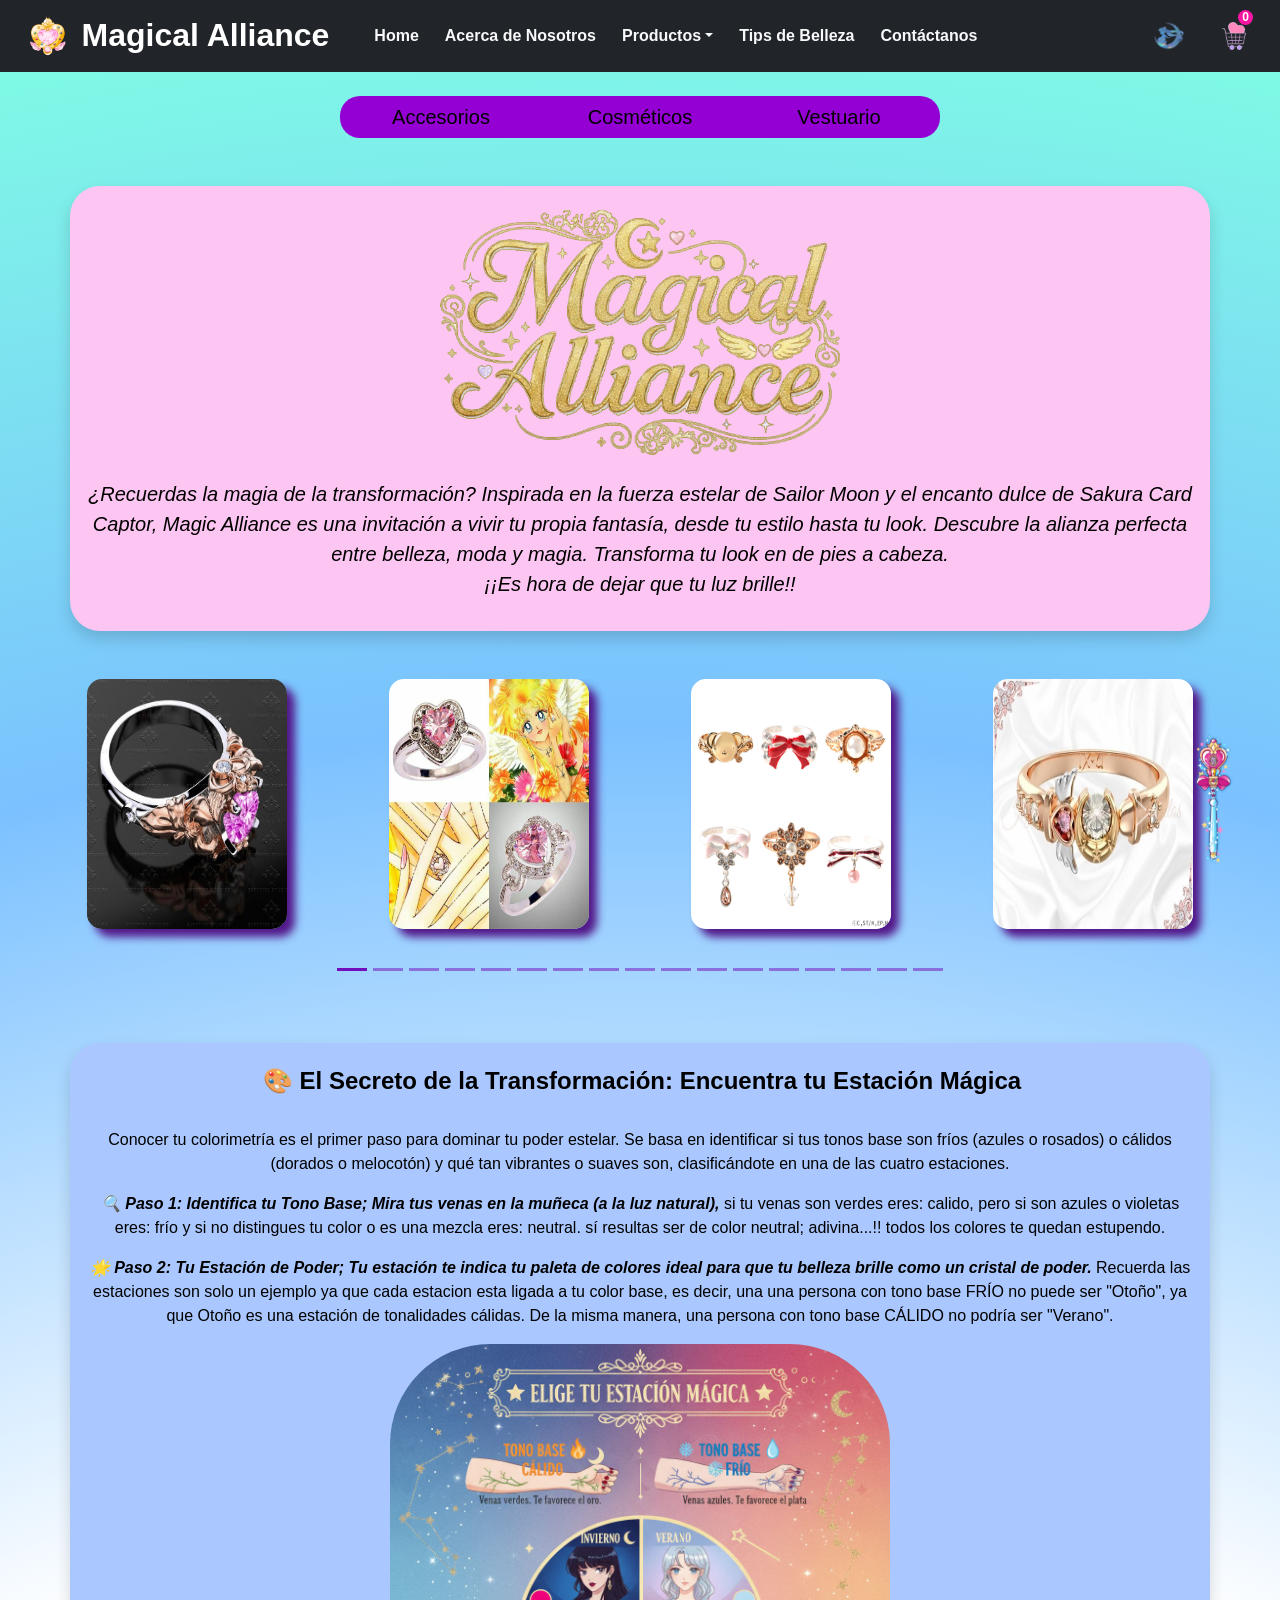
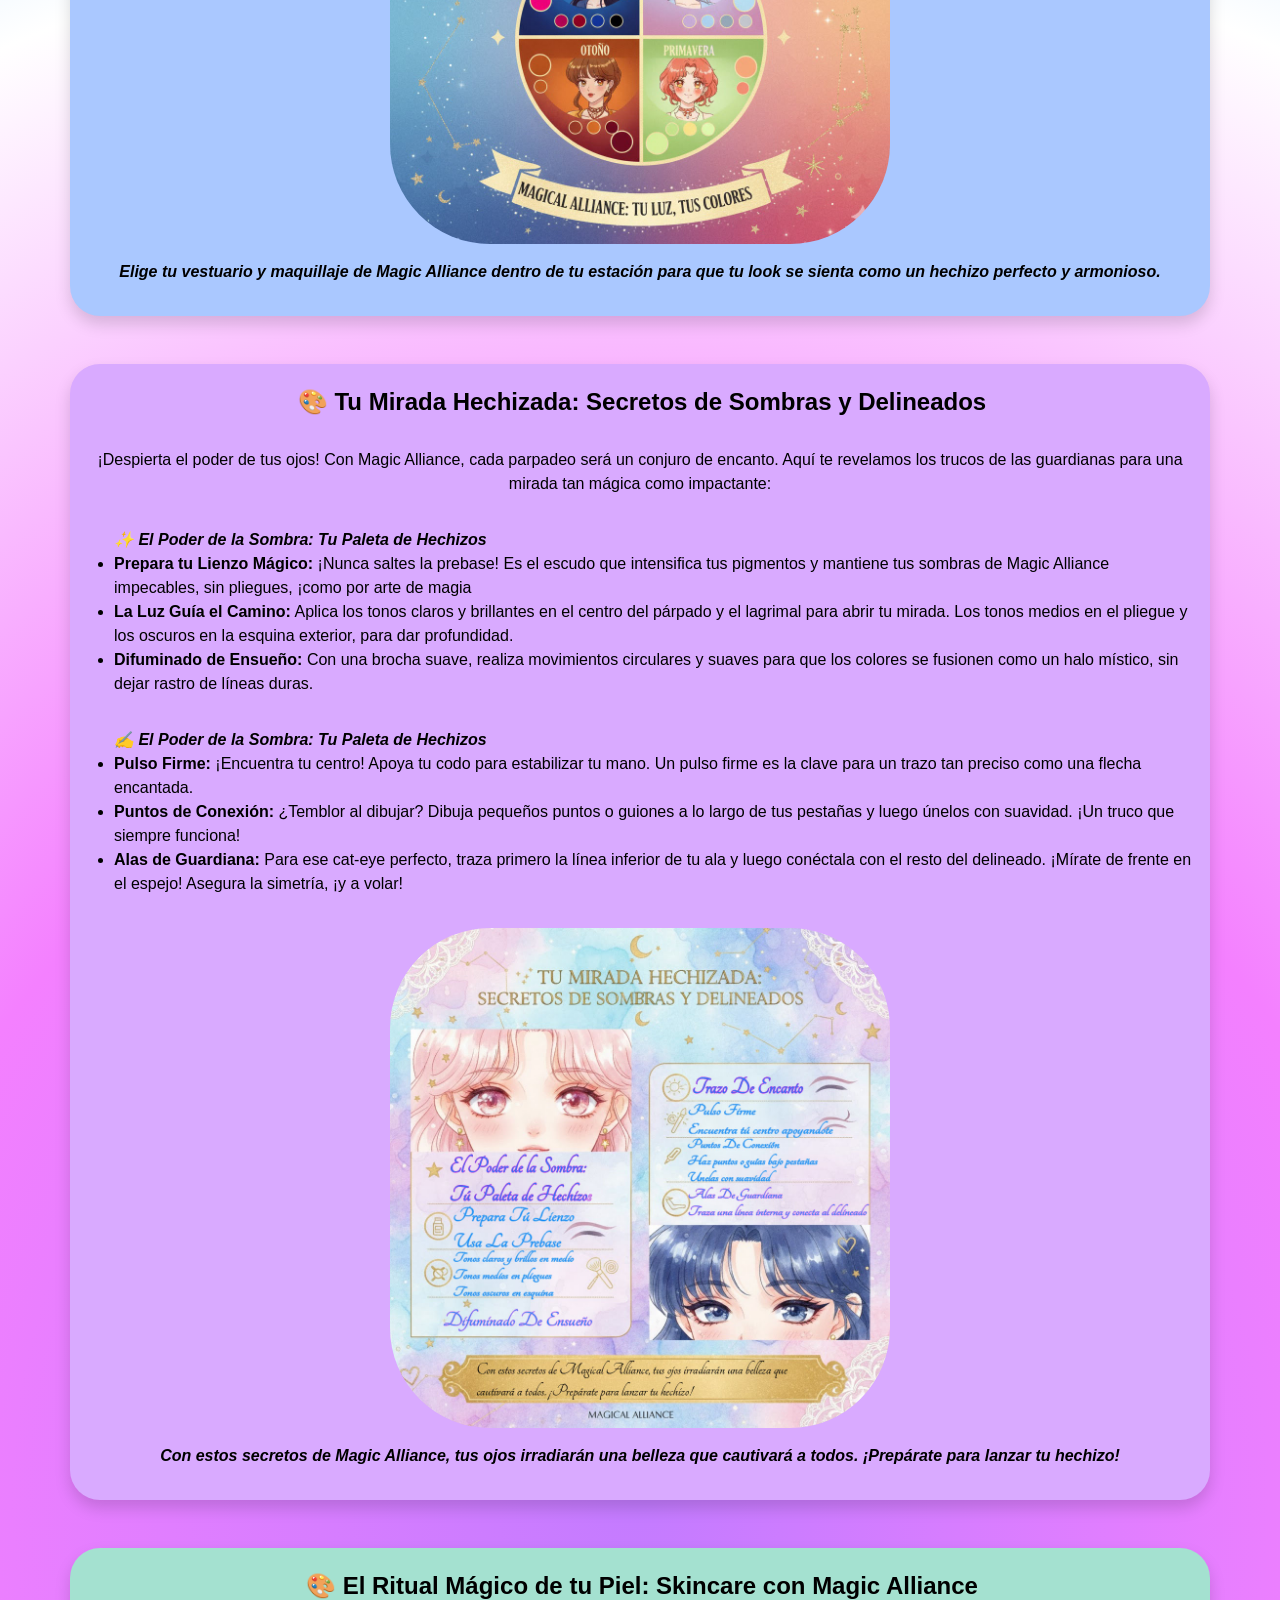
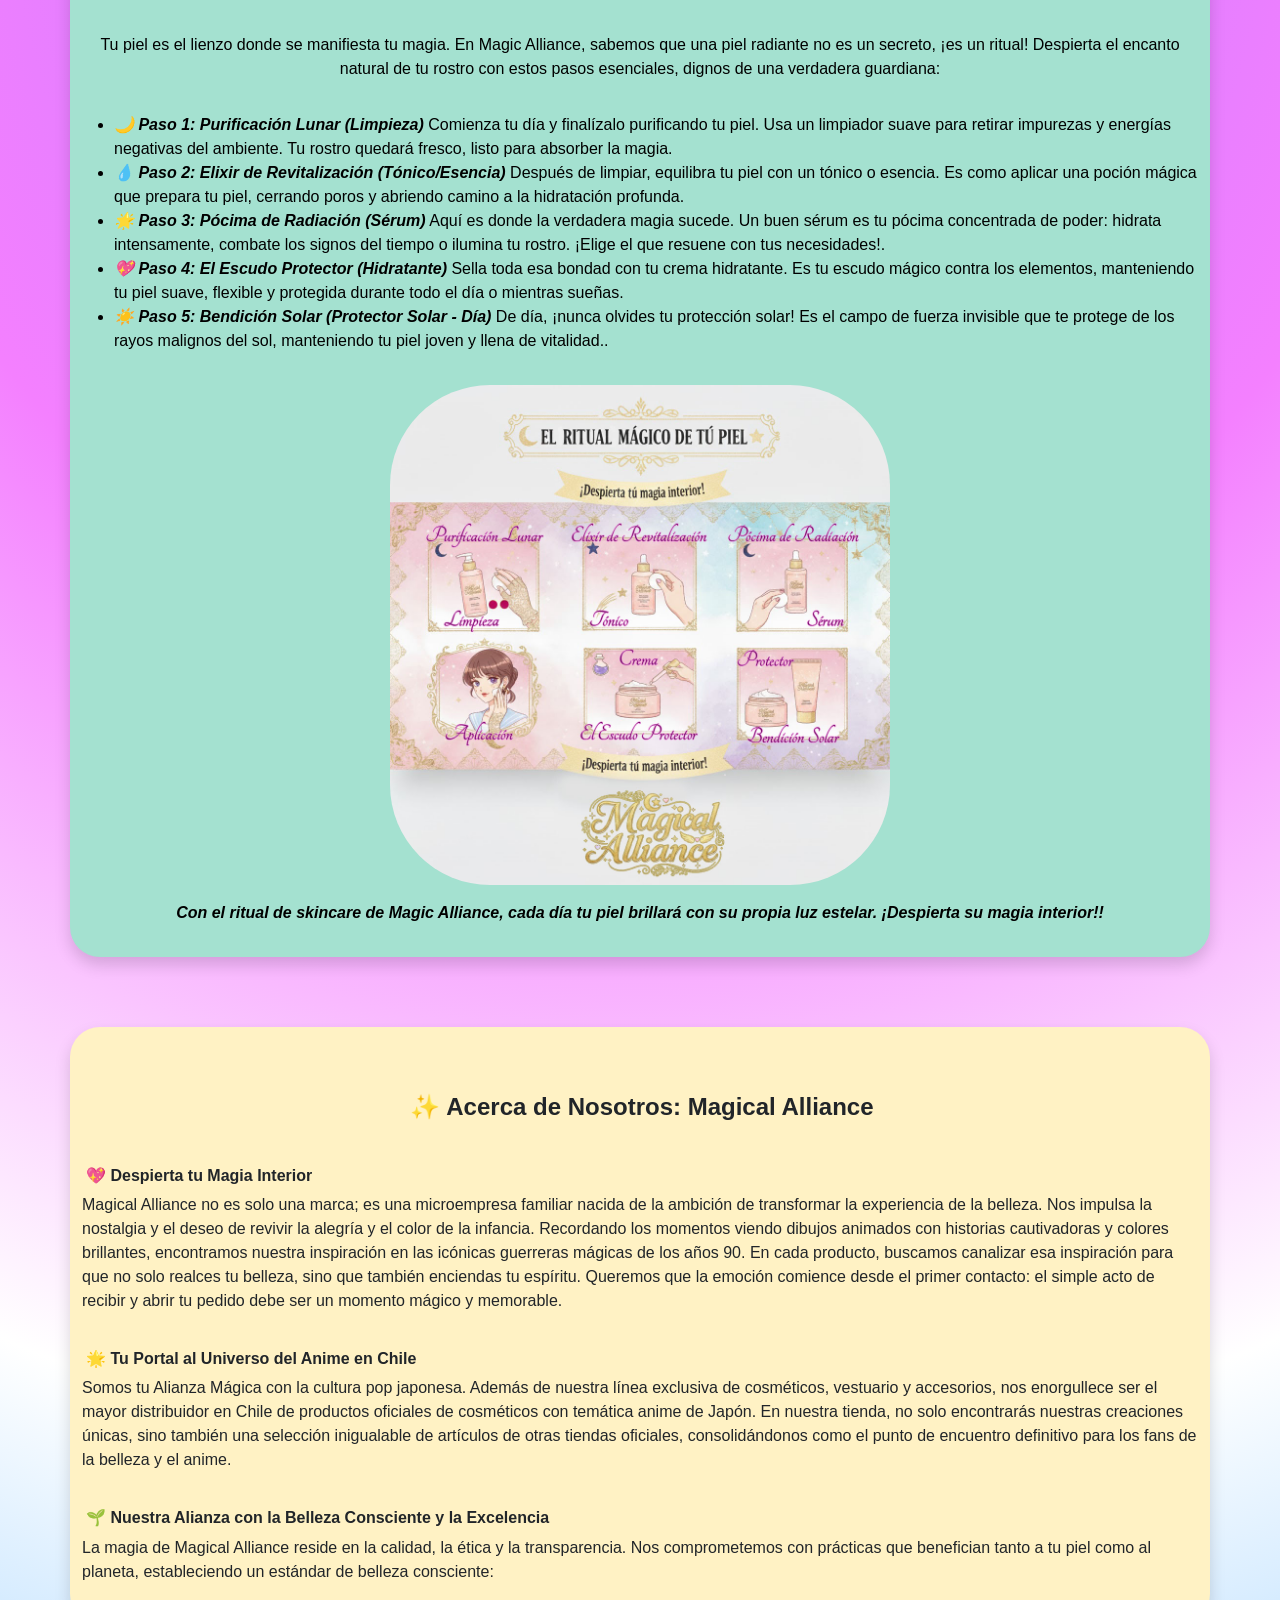
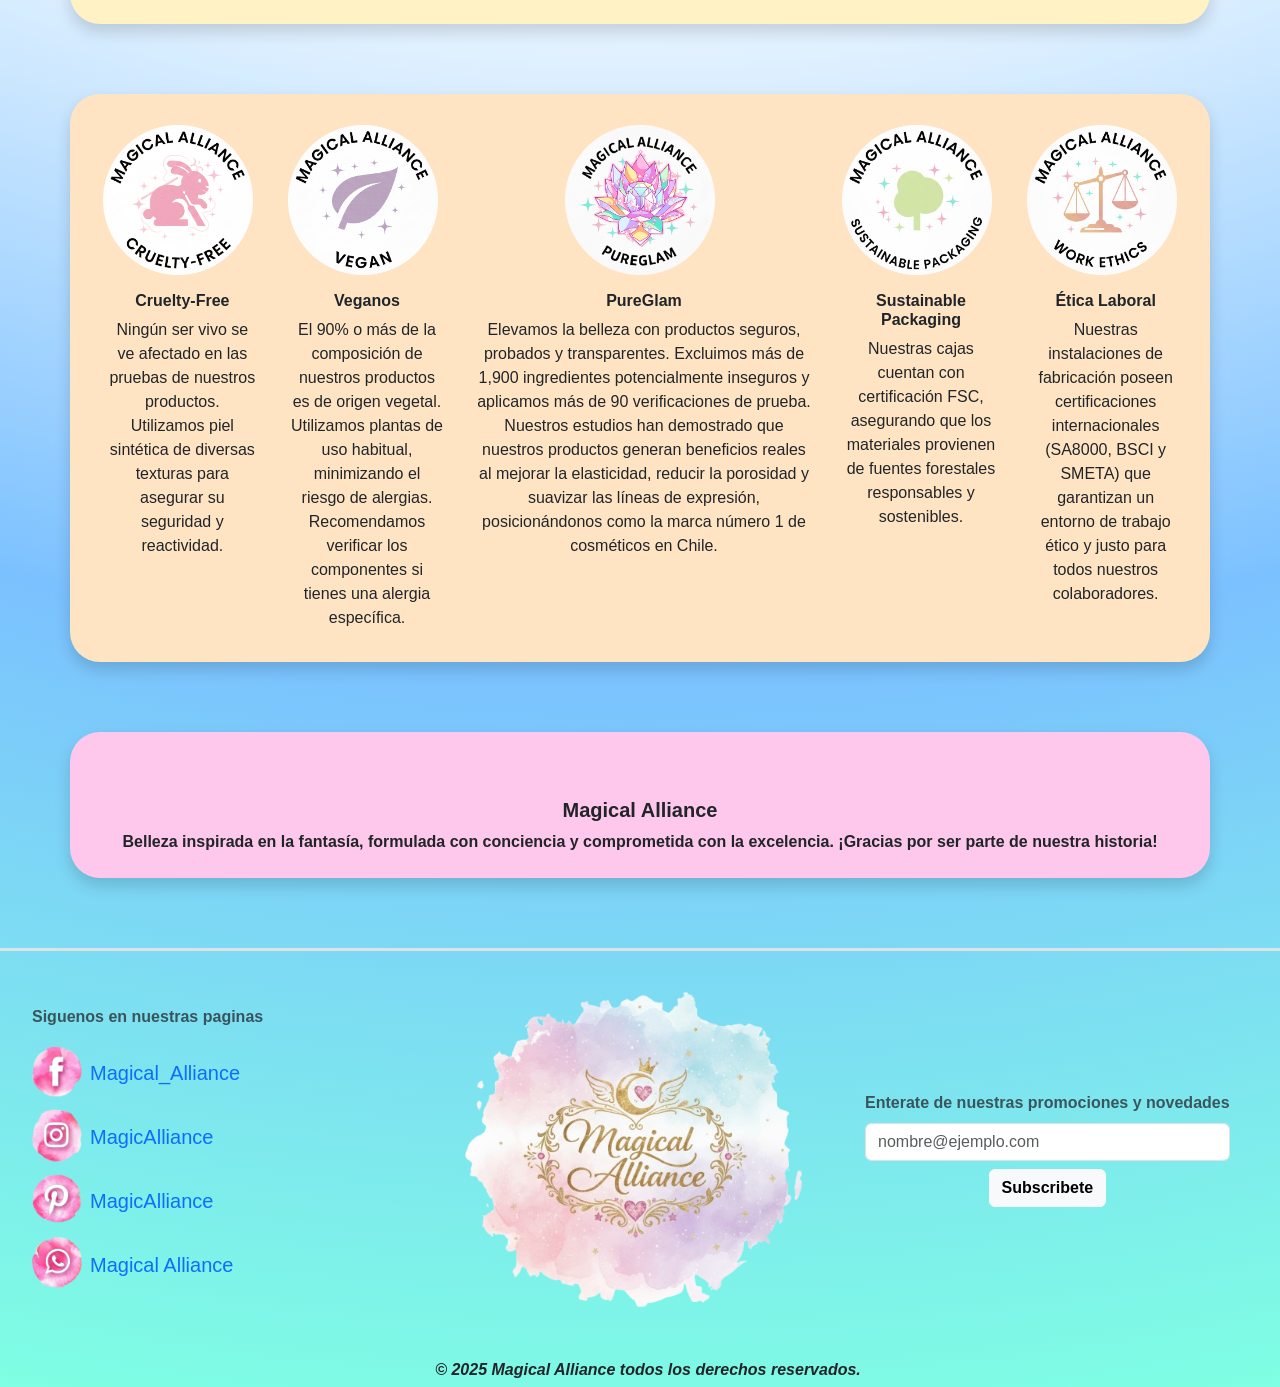
==== commit ea7f960e: "correcciones para ver en github.io" ====
--- a/index.html
+++ b/index.html
@@ -8,7 +8,7 @@
     <link rel="icon" href="ASSETS/IMG/Carla-Rodriguez-Sailor-Moon-Eternal-moon.512.png" type="image/x-png">
     <link rel="stylesheet" href="ASSETS/CSS/carrusel.css">
     <link rel="stylesheet" href="ASSETS/CSS/carrito.css">
-    <link rel="stylesheet" href="ASSETS/CSS/estilohome.css">
+    <link rel="stylesheet" href="ASSETS/CSS/EstiloHome.css">
     <title>Magical Alliance</title>
 </head>
 
--- a/ASSETS/CSS/EstiloHome.css
+++ b/ASSETS/CSS/EstiloHome.css
@@ -0,0 +1,153 @@
+
+
+.colorFondoBoton { /* color base del div boton home dimensionado*/
+  border-radius: 20px; /* da borden redondo */
+  background-color: darkviolet; /* da color base */
+  width: 315px; /* ancho */
+}
+
+.btn-group .btn {
+  border-radius: 20px; /* da borden redondo */
+  background-color:transparent; /* fondo transparente */
+  border: none; /* Sin borden */
+  color: black; /* color letra */
+  transition: border-radius 0.3s ease; /* Suaviza la transición */
+}
+
+#boton1:hover {
+  border-radius: 50px; /* Aplica bordes redondeados al pasar el ratón */
+  background-color: blueviolet; /* color de hover */
+}
+
+#boton2:hover {
+  border-radius: 50px; /* Aplica bordes redondeados al pasar el ratón */
+  background-color: blueviolet;/* color de hover */
+}
+
+#boton3:hover {
+  border-radius: 50px; /* Aplica bordes redondeados al pasar el ratón */
+  background-color: blueviolet;/* color de hover */
+}
+
+
+@media screen and (min-width: 768px) { /*Responsive*/
+.colorFondoBoton { /* color base del div boton home dimensionado*/
+  border-radius: 20px; /* da borden redondo */
+  background-color: darkviolet; /* da color base */
+  width: 600px; /* ancho */
+  position: relative;
+  right: 30;
+}
+
+.btn-group .btn {
+  border-radius: 20px; /* da borden redondo */
+  background-color:transparent; /* fondo transparente */
+  border: none; /* Sin borden */
+  color: black; /* color letra */
+  transition: border-radius 0.3s ease; /* Suaviza la transición */
+  position: relative;
+  right: 11px;
+  font-size: 20px;
+}
+
+#boton1 {
+  width: 200px;
+}
+
+#boton2 {
+  width: 200px;
+}
+
+#boton3 {
+    width: 200px;
+}
+
+}
+
+#comienzoHome { /* estilo a mi tipo jumbotrom */
+  border-radius: 30px; /* da borden redondo */
+  background-color: rgb(253, 197, 242);
+  color: black;
+
+}
+
+.imagenCarrusel { /*Imagenes carrusel*/
+  width: 200px;
+  height: 250px;
+  border-radius: 15px;
+  box-shadow: 8px 8px 8px rgb(82, 23, 137);
+  margin-bottom: 18px;
+}
+
+
+#tipBelleza {/* estilo a mi tipo jumbotrom en tips belleza */
+  border-radius: 30px; /* da borden redondo */
+  background-color: rgb(170, 200, 255);
+  color: black;
+
+}
+
+#tipSombra {/* estilo a mi tipo jumbotrom en tips belleza */
+  border-radius: 30px; /* da borden redondo */
+  background-color: rgb(217, 170, 255);
+  color: black;
+
+}
+
+#tipSkingCare{/* estilo a mi tipo jumbotrom en tips belleza */
+  border-radius: 30px; /* da borden redondo */
+  background-color: rgb(164, 225, 208);
+  color: black;
+
+}
+
+.imagenTips{ /*Imagenes de tips*/
+  border-radius: 100px;
+
+}
+
+#infoEmpresa{ /*Empresa informacion*/
+  border: none;
+  border-radius: 30px;
+  margin: 70px;
+  padding-top: 50px;
+  background-color: rgb(255, 242, 196);
+
+}
+
+#selloEmpresa { /*Imagenes empresa*/
+  border: none;
+  border-radius: 30px;
+  margin: 70px;
+  padding-top: 15px;
+  background-color: bisque;
+
+}
+
+.empresaimg {
+  width: 150px;
+  height: 150px;
+}
+
+#anteFinal { /*Articulo antes de footer*/
+  border: none;
+  border-radius: 30px;
+  margin: 70px;
+  padding-top: 50px;
+  background-color: rgb(253, 200, 235);
+
+}
+
+#btnSubir { /*Boton subir*/
+  position: fixed;
+  bottom: 20px; /* Ajusta la distancia desde el borde inferior */
+  right: 20px;  /* Ajusta la distancia desde el borde derecho */
+  z-index: 1000; /* Asegura que esté por encima de otros elementos */
+}
+
+body { /*Fondo*/
+    background: radial-gradient(circle, #c37bff, #f480ff, #ffffff, #7bc1ff, rgb(127, 255, 227)); /* Gradiente de 4 colores */
+    min-height: 100vh;
+    margin: 0;
+    font-family: Arial, Helvetica, sans-serif;
+}
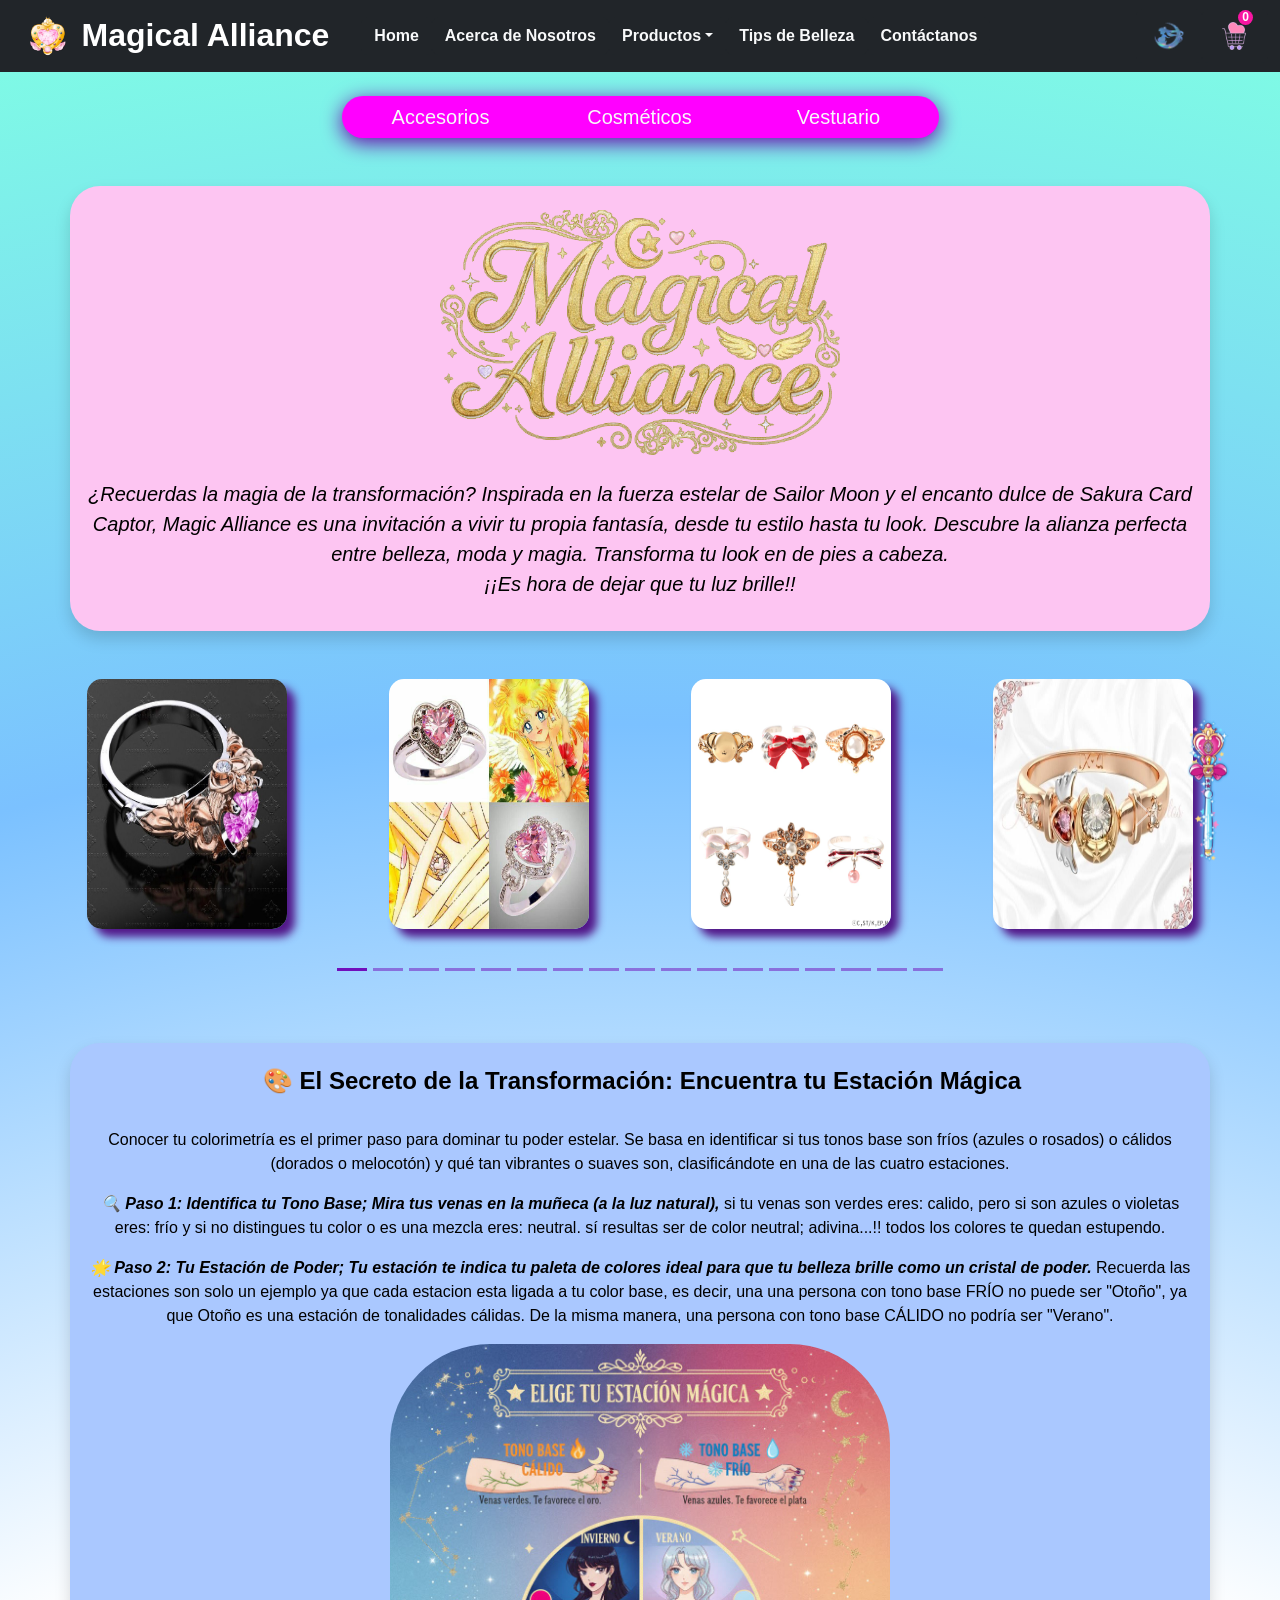
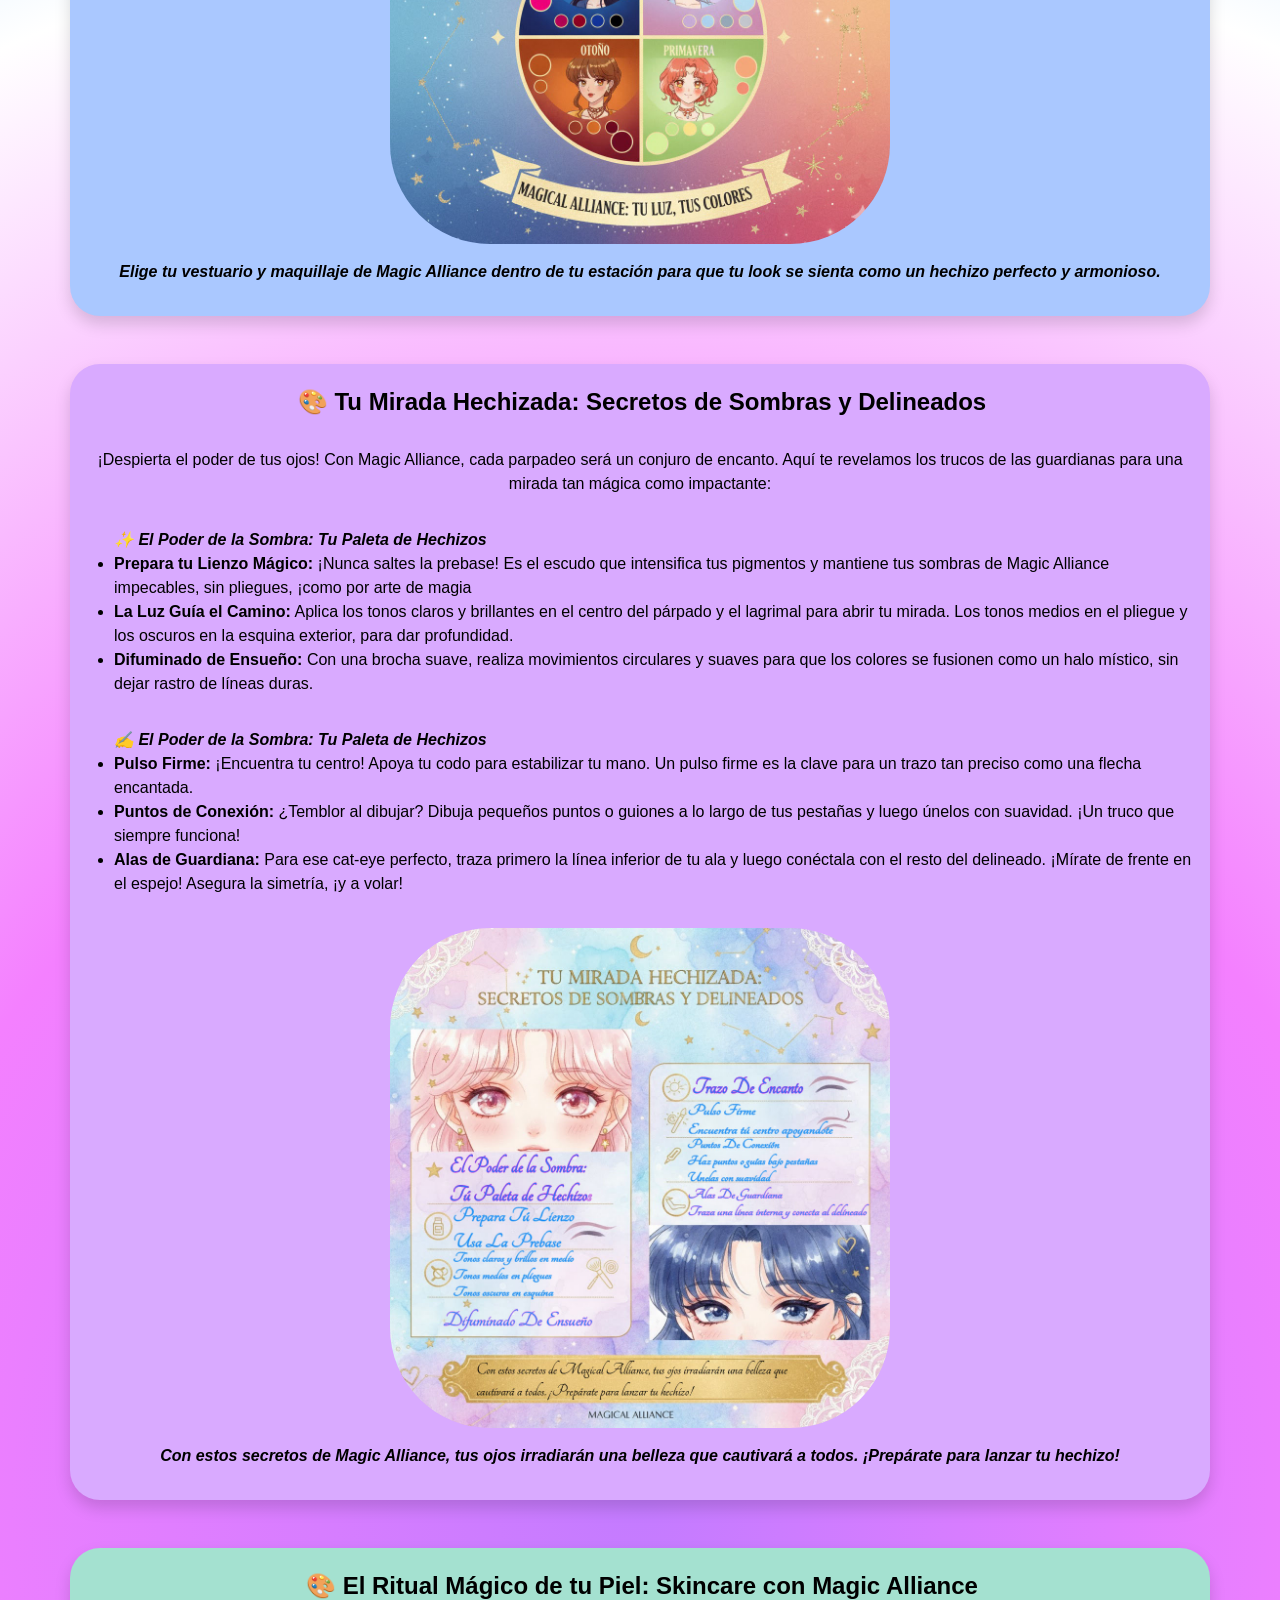
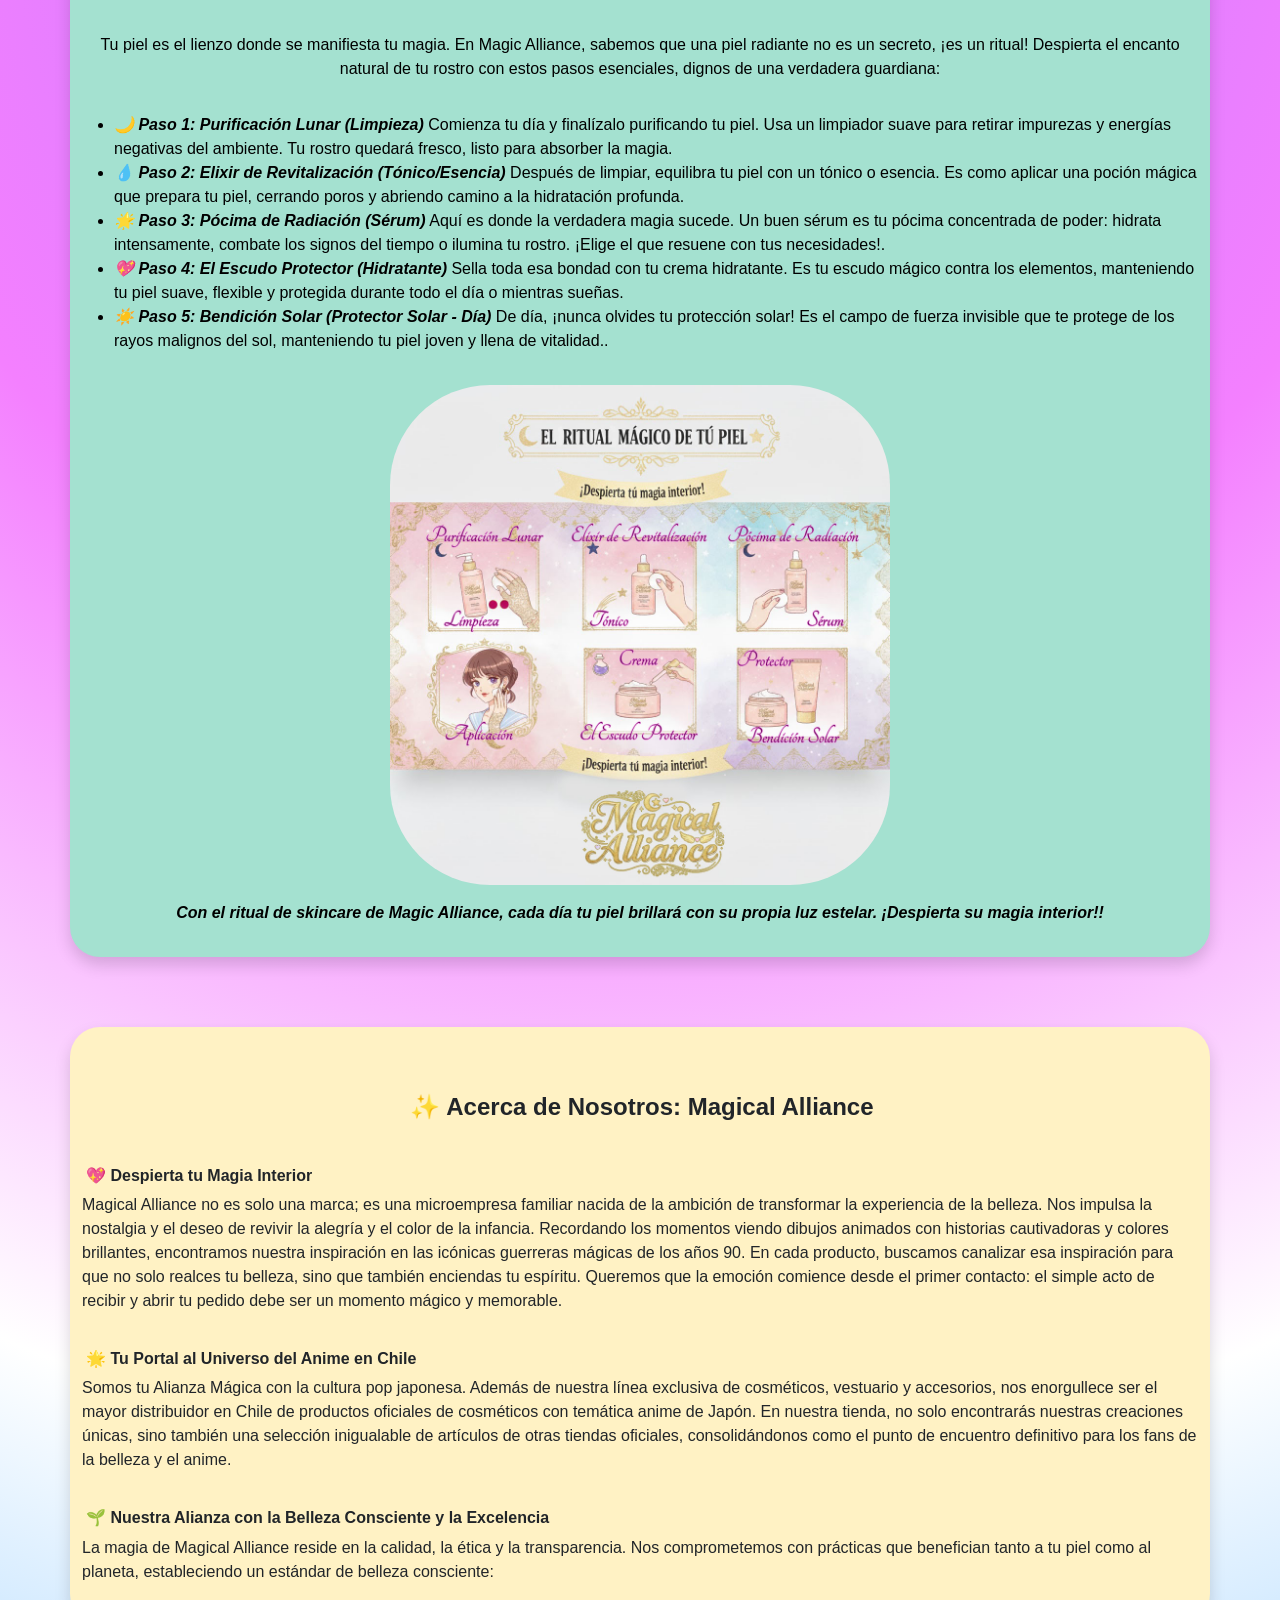
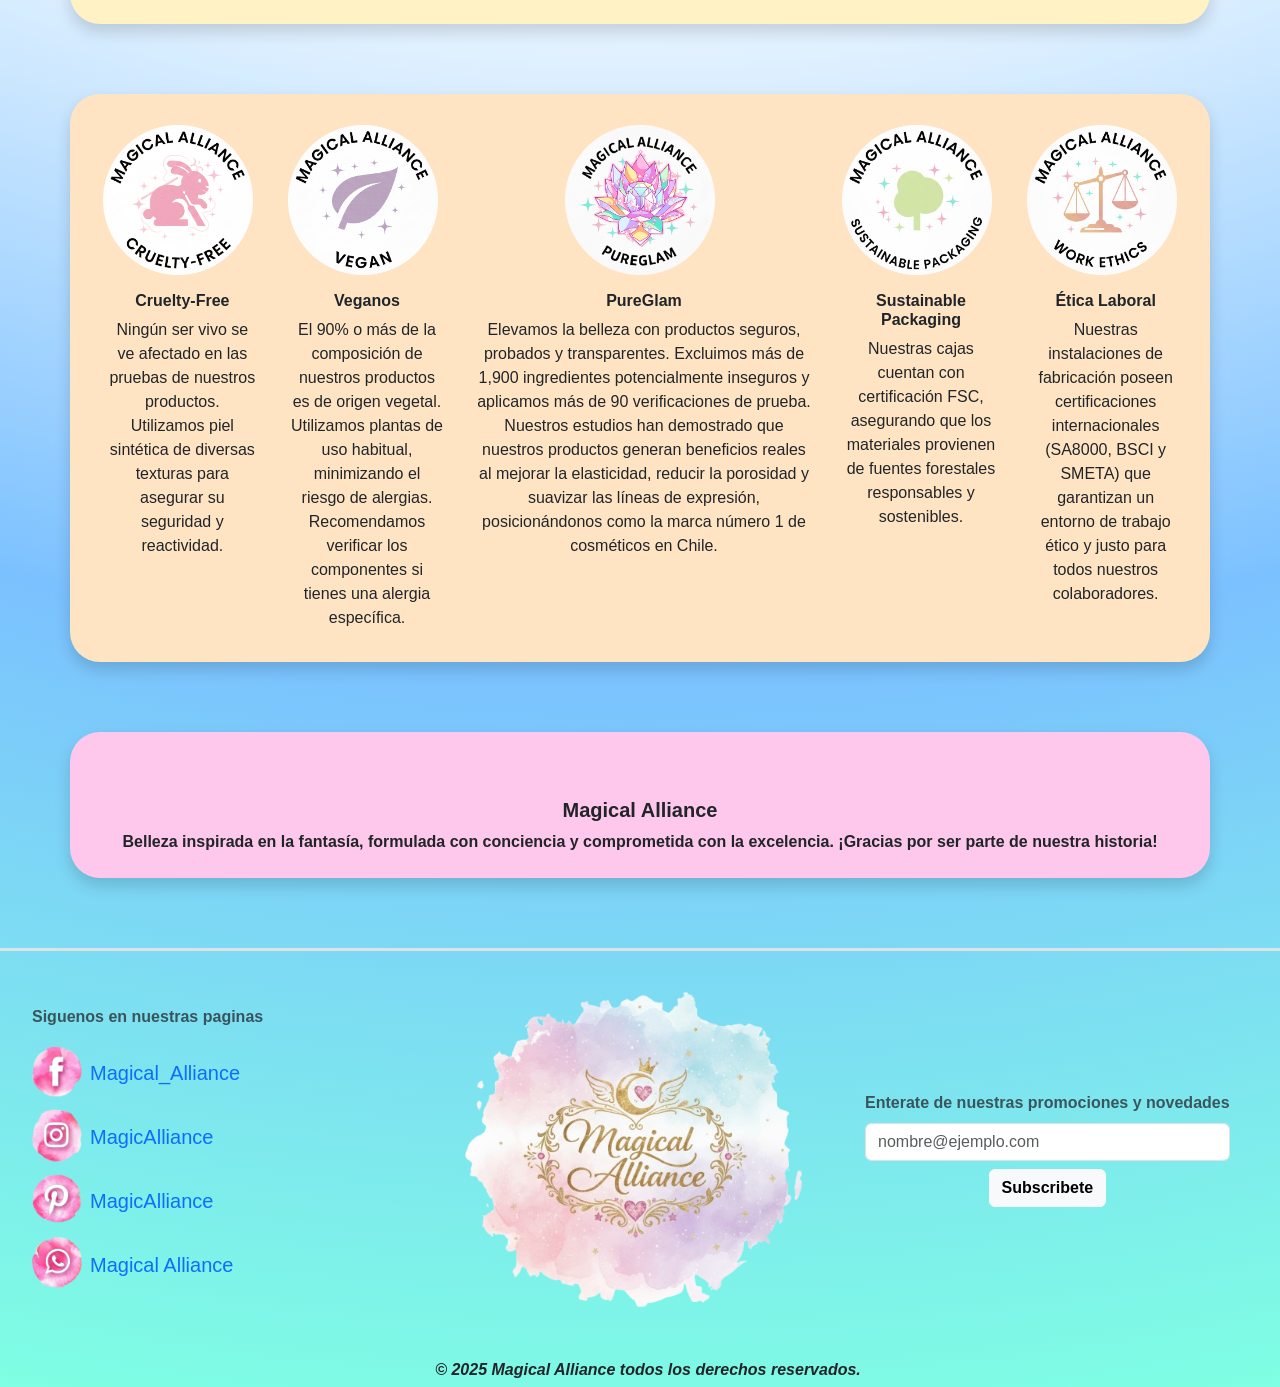
==== commit 5522eb15: "se arregla carrito, se modifican responsive, se logra dar funcion al mas y menos del carrito compara" ====
--- a/index.html
+++ b/index.html
@@ -82,9 +82,9 @@
             <!--Botones referenciado con a encerrados en div ovalado para tener hover mas atractivo al pasar el mouse-->
             <Div class="colorFondoBoton container mt-4">
                 <div class="btn-group" role="group" aria-label="Grupo de botones con opciones">
-                    <a id="boton1" type="button" class="btn btn-primary" href="accesorios.html" >Accesorios</a>
-                    <a id="boton2" type="button" class="btn btn-primary" href="cosmeticos.html" >Cosméticos</a>
-                    <a id="boton3" type="button" class="btn btn-primary" href="vestuario.html" >Vestuario</a>
+                    <a id="boton1" type="button" class="btn btn-primary text-light" href="accesorios.html" >Accesorios</a>
+                    <a id="boton2" type="button" class="btn btn-primary text-light" href="cosmeticos.html" >Cosméticos</a>
+                    <a id="boton3" type="button" class="btn btn-primary text-light" href="vestuario.html" >Vestuario</a>
                 </div>
             </Div>
 
@@ -692,7 +692,7 @@
                 </div>
 
                 <article>
-                    <div class="card shadow container d-flex justify-content-center align-content-center mt-3" id="anteFinal" > <!--container fluid ocupa todo el espacio se acomoda y centra-->
+                    <div class="card shadow d-flex justify-content-center align-content-center mt-3" id="anteFinal" > <!--container fluid ocupa todo el espacio se acomoda y centra-->
                         <div class="card-body text-center">
                             <h5 class="card-text fw-bold">Magical Alliance</h5>
                             <p class="card-title fw-bold text-wrap">
@@ -709,7 +709,7 @@
         </main>  
 
         <div class="float m-4"><a class="desplazarArriba" href="#titulo" id="btnSubir"> <img src="ASSETS/IMG/baculo4.png" 
-            alt="" width="90px" height="90px" class="img-fluid"> </a>
+            alt="" width="100px" height="100px" class="img-fluid"> </a>
         </div>
 
         <footer class="border-top border-3 ps-3 mt-5">
@@ -766,7 +766,6 @@
      integrity="sha384-FKyoEForCGlyvwx9Hj09JcYn3nv7wiPVlz7YYwJrWVcXK/BmnVDxM+D2scQbITxI" crossorigin="anonymous"></script>
     <script src="https://code.jquery.com/jquery-3.7.1.min.js"></script>
     <script src="/Ecommerce-Frontend-M2/ASSETS/JS/ecommerce.js"></script>
-    <script src="/Ecommerce-Frontend-M2/ASSETS/JS/cosmeticos.js"></script>
 
 </body>
 </html>
--- a/ASSETS/CSS/carrito.css
+++ b/ASSETS/CSS/carrito.css
@@ -25,9 +25,155 @@
   padding: 2px;
 }
 
-/*Estilo de mi pagina de carrito para agregar o eliminar elemento*/
-
-#seguirComprando {
+/*Responsive en pantallas pequeñas considerar que clases estan en html y otras en js*/
+
+@media screen and (min-width: 375px) {
+
+#tituloCarrito{ /*titulo*/
+    font-size: 40px;
+    margin: 30px;
+}
+
+#seguirComprando { /*Boton seguir comprando*/
+    border: 0;
+    margin-left: 20px;
+    background-color: rgb(240, 180, 239);
+    width: 100px;
+    height: 40px;
+    color: white;
+    text-transform: uppercase;
+    border-radius: 20px;
+    cursor: pointer;
+    border: 2px solid rgb(235, 196, 226);
+    transition: background-color .2s, color .2s;
+    font-size: 10px;
+}
+
+#seguirComprando:hover { /*Boton seguir comprando*/
+    background-color: white;
+    color: rgb(231, 152, 216);
+
+}
+
+#vaciarCarrito { /*Boton vaciar carrito*/
+    border: 0;
+    margin-left: 20px;
+    background-color: rgb(240, 180, 239);
+    width: 100px;
+    height: 40px;
+    color: white;
+    text-transform: uppercase;
+    border-radius: 20px;
+    cursor: pointer;
+    border: 2px solid rgb(235, 196, 226);
+    transition: background-color .2s, color .2s;
+    font-size: 10px;
+}
+
+#vaciarCarrito:hover { /*Boton vaciar carrito*/
+    background-color: white;
+    color: rgb(231, 152, 216);
+}
+
+#comprarAhora { /*Boton comprar ahora*/
+    border: 0;
+    margin-right: 50px;
+    background-color: rgb(240, 180, 239);
+    width: 100px;
+    height: 40px;
+    color: white;
+    text-transform: uppercase;
+    border-radius: 20px;
+    cursor: pointer;
+    border: 2px solid rgb(235, 196, 226);
+    transition: background-color .2s, color .2s;
+    font-size: 10px;
+}
+
+#comprarAhora:hover { /*Boton comprar ahora*/
+    background-color: white;
+    color: rgb(231, 152, 216);
+}
+
+.carrito-producto { /*carta dentro de carrito visual*/
+    width: 85%;
+    display: flex;
+    justify-content: space-between;
+    align-items: center;
+    background-color: white;
+    color: black;
+    border-radius: 20px;
+    box-shadow:  0 4px 8px 0 rgba(0, 0, 0, 0.2), 0 6px 20px 0 rgba(0, 0, 0, 0.19);
+    margin-left: 30px;
+    margin-right: 30px;
+    margin-bottom: 30px;
+}
+
+.carrito-producto-imagen { /*carta imagen dentro de carrito visual*/
+    max-width: 50px;
+    height: 50px;
+    border-radius: 100px;
+}
+
+.carrito-producto small { /*titulos de la carta dentro de carrito visual*/
+    font-size: 8px;
+}
+
+.carrito-producto p { /*carta valores*/
+    font-size: 8px;
+}
+
+.total{
+    font-size: 15px; /*carta total*/
+}
+
+.carrito-producto-eliminar { /*palabra eliminar "boton"*/
+    border: 0;
+    background-color: transparent;
+    color: red;
+    cursor: pointer;
+    font-size: 10px;
+}
+
+.producto-disminuir{ /*es el boton "-"*/
+    font-size: 10px;
+    padding: 5px;
+}
+
+.cantidad{    /*valor cantidad de productos*/
+    font-size: 10px;
+}
+
+.producto-agregar{ /*es el boton "+"*/
+    font-size: 10px;
+    padding: 5px;
+}
+
+.nombre-producto{ /*Titulo producto*/
+    font-size: 10px;
+}
+
+.carrito-producto-cantidad{ /*columna cantidad*/
+    font-size: 10px;
+}
+
+.carrito-acciones { /*columna vacias carrito*/
+    display: flex;
+    justify-content: space-between;
+}
+
+.disabled { /*Clase escondida del carrito sin productos*/
+    display: none;
+}
+}
+
+
+/*responsive en tamaños medianos considerar que clases estan en html y otras en js*/
+
+@media screen and (min-width: 768px) {
+
+
+#seguirComprando { /*titulo*/
     border: 0;
     margin-left: 50px;
     background-color: rgb(240, 180, 239);
@@ -39,21 +185,22 @@
     cursor: pointer;
     border: 2px solid rgb(235, 196, 226);
     transition: background-color .2s, color .2s;
-}
-
-#seguirComprando:hover {
-    background-color: transparent;
-    color: rgb(231, 152, 216);
-
-}
-
-.contenedor-carrito {
+    font-size: 16px;
+}
+
+#seguirComprando:hover { /*Boton seguir comprando*/
+    background-color: white;
+    color: rgb(231, 152, 216);
+
+}
+
+.contenedor-carrito { /*contenedor que contiene los productos el div padre*/
     display: flex;
     flex-direction: column;
     gap: 1.5rem;
 }
 
-#vaciarCarrito {
+#vaciarCarrito { /*Boton vaciar carrito*/
     border: 0;
     margin-left: 50px;
     background-color: rgb(240, 180, 239);
@@ -65,16 +212,17 @@
     cursor: pointer;
     border: 2px solid rgb(235, 196, 226);
     transition: background-color .2s, color .2s;
-}
-
-#vaciarCarrito:hover {
-    background-color: transparent;
-    color: rgb(231, 152, 216);
-}
-
-#comprarAhora {
-    border: 0;
-    margin-right: 50px;
+    font-size: 16px;
+}
+
+#vaciarCarrito:hover { /*Boton vaciar carrito*/
+    background-color: white;
+    color: rgb(231, 152, 216);
+}
+
+#comprarAhora { /*Boton comprar carrito*/
+    border: 0;
+    margin-left: 50px;
     background-color: rgb(240, 180, 239);
     width: 200px;
     height: 40px;
@@ -84,21 +232,22 @@
     cursor: pointer;
     border: 2px solid rgb(235, 196, 226);
     transition: background-color .2s, color .2s;
-}
-
-#comprarAhora:hover {
-    background-color: transparent;
-    color: rgb(231, 152, 216);
-}
-
-.carrito-productos {
+    font-size: 16px;
+}
+
+#comprarAhora:hover { /*Boton comprar carrito*/
+    background-color: white;
+    color: rgb(231, 152, 216);
+}
+
+.carrito-productos {  /*contenedor carta dentro de carrito visual*/
     display: flex;
     flex-direction: column;
     gap: 1rem;
 }
 
-.carrito-producto {
-    width: 97%;
+.carrito-producto { /*carta dentro de carrito visual*/
+    width: auto;
     display: flex;
     justify-content: space-between;
     align-items: center;
@@ -107,35 +256,65 @@
     border-radius: 20px;
     box-shadow:  0 4px 8px 0 rgba(0, 0, 0, 0.2), 0 6px 20px 0 rgba(0, 0, 0, 0.19);
     margin-left: 30px;
-}
-
-.carrito-producto-imagen {
-    width: 100px;
+    margin-right: 30px;
+}
+
+.carrito-producto-imagen { /*carta imagen dentro de carrito visual*/
+    max-width: 122px;
+    height: 120px;
+    margin: 15px;
     border-radius: 100px;
 }
 
-.carrito-producto small {
+.carrito-producto small { /*titulos de la carta dentro de carrito visual*/
     font-size: 15px;
 }
 
-.carrito-producto-eliminar {
-    border: 0;
-    background-color: transparent;
+.carrito-producto p {  /*carta valores*/
+    font-size: 20px;
+}
+
+.total{
+    font-size: 30px; /*carta total*/
+}
+
+.carrito-producto-eliminar { /*palabra eliminar "boton"*/
+    border: 0;
+    background-color: white;
     color: red;
     cursor: pointer;
-}
-
-.carrito-acciones {
+    font-size: 20px;
+}
+
+.producto-disminuir{ /*es el boton "-"*/
+    font-size: 30px;
+    padding: 10px;
+}
+
+.cantidad{ /*valor cantidad de productos*/
+    font-size: 20px;
+    padding-top: 10px;
+}
+
+.producto-agregar{ /*es el boton "+"*/
+    font-size: 30px;
+    padding: 10px;
+}
+
+.nombre-producto{ /*Titulo producto*/
+    font-size: 20px;
+}
+
+.carrito-producto-cantidad{ /*columna cantidad*/
+    font-size: 10px;
+}
+
+.carrito-acciones { /*columna vacias carrito*/
     display: flex;
     justify-content: space-between;
 }
 
-
-.carrito-acciones-derecha {
-    display: flex;
-}
-
-.disabled {
+.disabled { /*Clase escondida del carrito sin productos*/
     display: none;
 }
-
+}
--- a/ASSETS/CSS/EstiloHome.css
+++ b/ASSETS/CSS/EstiloHome.css
@@ -1,52 +1,57 @@
-
+body { /*Fondo*/
+    background: radial-gradient(circle, #c37bff, #f480ff, #ffffff, #7bc1ff, rgb(127, 255, 227)); /* Gradiente de 4 colores */
+    min-height: 100vh;
+    margin: 0;
+    font-family: Arial, Helvetica, sans-serif;
+}
 
 .colorFondoBoton { /* color base del div boton home dimensionado*/
   border-radius: 20px; /* da borden redondo */
-  background-color: darkviolet; /* da color base */
-  width: 315px; /* ancho */
+  background-color: magenta; /* da color base */
+  width: 298px; /* ancho */
+  box-shadow:0px 5px 20px rgb(105, 7, 171);
 }
 
 .btn-group .btn {
   border-radius: 20px; /* da borden redondo */
   background-color:transparent; /* fondo transparente */
   border: none; /* Sin borden */
-  color: black; /* color letra */
-  transition: border-radius 0.3s ease; /* Suaviza la transición */
+  transition: border-radius 0.0s ease; /* Suaviza la transición */
+  right: 13px;
 }
 
 #boton1:hover {
   border-radius: 50px; /* Aplica bordes redondeados al pasar el ratón */
-  background-color: blueviolet; /* color de hover */
+  background-color: rgb(74, 165, 245); /* color de hover */
 }
 
 #boton2:hover {
   border-radius: 50px; /* Aplica bordes redondeados al pasar el ratón */
-  background-color: blueviolet;/* color de hover */
+  background-color: rgb(74, 165, 245);/* color de hover */
 }
 
 #boton3:hover {
   border-radius: 50px; /* Aplica bordes redondeados al pasar el ratón */
-  background-color: blueviolet;/* color de hover */
+  background-color: rgb(74, 165, 245);/* color de hover */
 }
 
 
 @media screen and (min-width: 768px) { /*Responsive*/
 .colorFondoBoton { /* color base del div boton home dimensionado*/
-  border-radius: 20px; /* da borden redondo */
-  background-color: darkviolet; /* da color base */
-  width: 600px; /* ancho */
+  border-radius: 50px; /* da borden redondo */
+  background-color: magenta; /* da color base */
+  width: 597px; /* ancho */
   position: relative;
-  right: 30;
+
 }
 
 .btn-group .btn {
   border-radius: 20px; /* da borden redondo */
   background-color:transparent; /* fondo transparente */
   border: none; /* Sin borden */
-  color: black; /* color letra */
-  transition: border-radius 0.3s ease; /* Suaviza la transición */
+  transition: border-radius 0.0s ease; /* Suaviza la transición */
   position: relative;
-  right: 11px;
+  right: 13px;
   font-size: 20px;
 }
 
@@ -135,7 +140,6 @@
   margin: 70px;
   padding-top: 50px;
   background-color: rgb(253, 200, 235);
-
 }
 
 #btnSubir { /*Boton subir*/
@@ -143,11 +147,5 @@
   bottom: 20px; /* Ajusta la distancia desde el borde inferior */
   right: 20px;  /* Ajusta la distancia desde el borde derecho */
   z-index: 1000; /* Asegura que esté por encima de otros elementos */
+ 
 }
-
-body { /*Fondo*/
-    background: radial-gradient(circle, #c37bff, #f480ff, #ffffff, #7bc1ff, rgb(127, 255, 227)); /* Gradiente de 4 colores */
-    min-height: 100vh;
-    margin: 0;
-    font-family: Arial, Helvetica, sans-serif;
-}
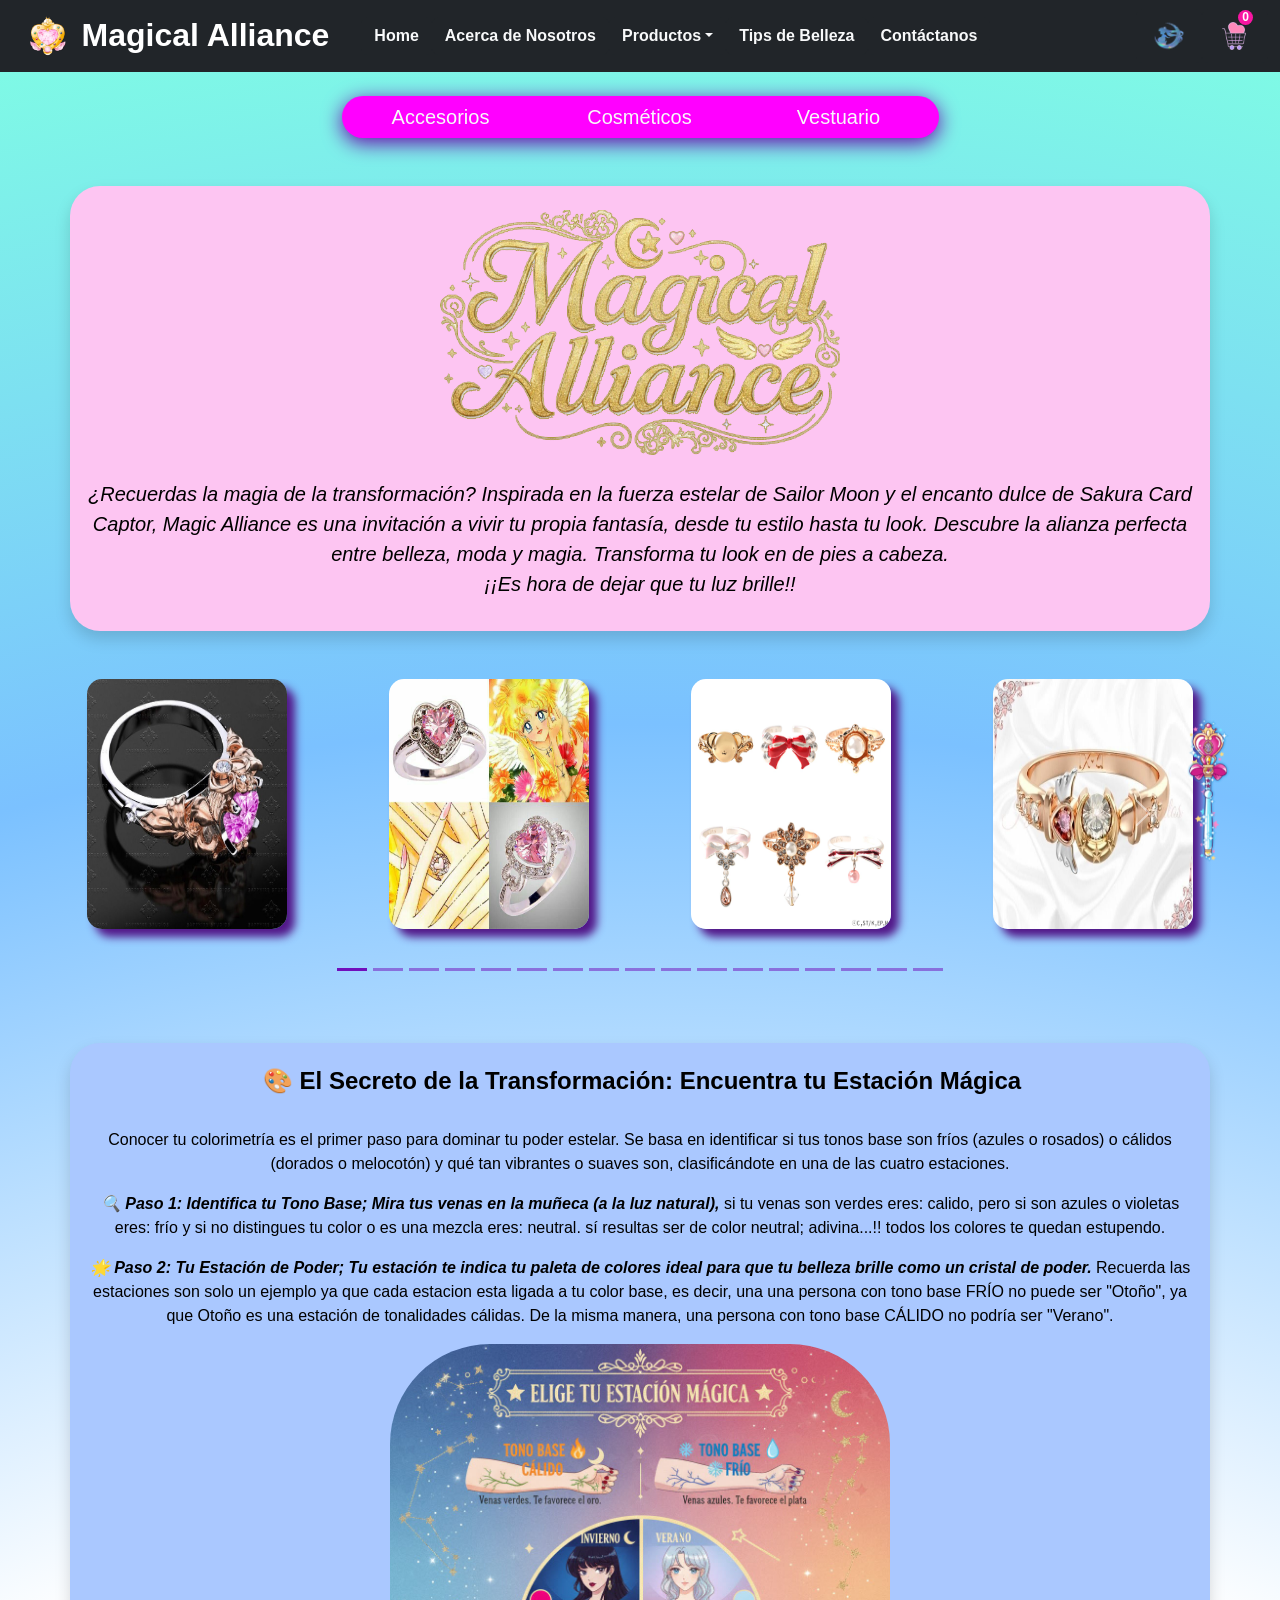
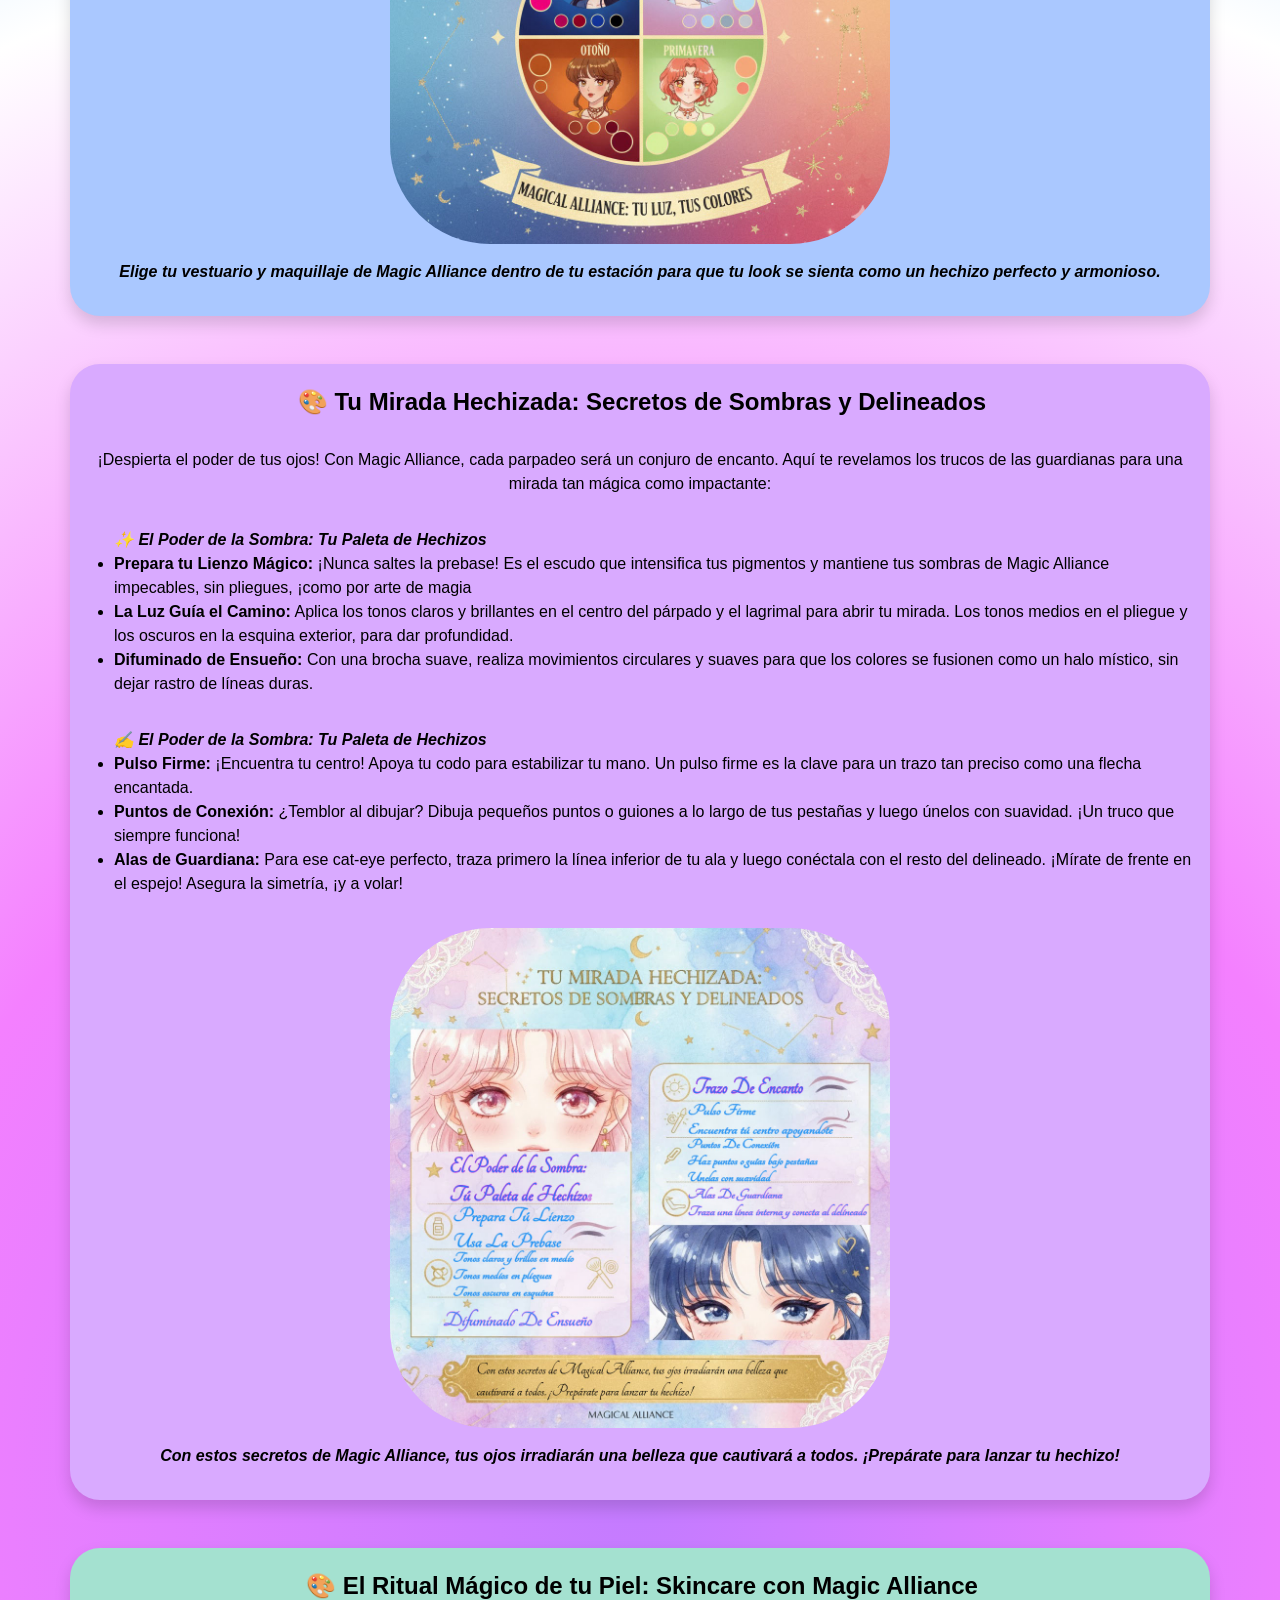
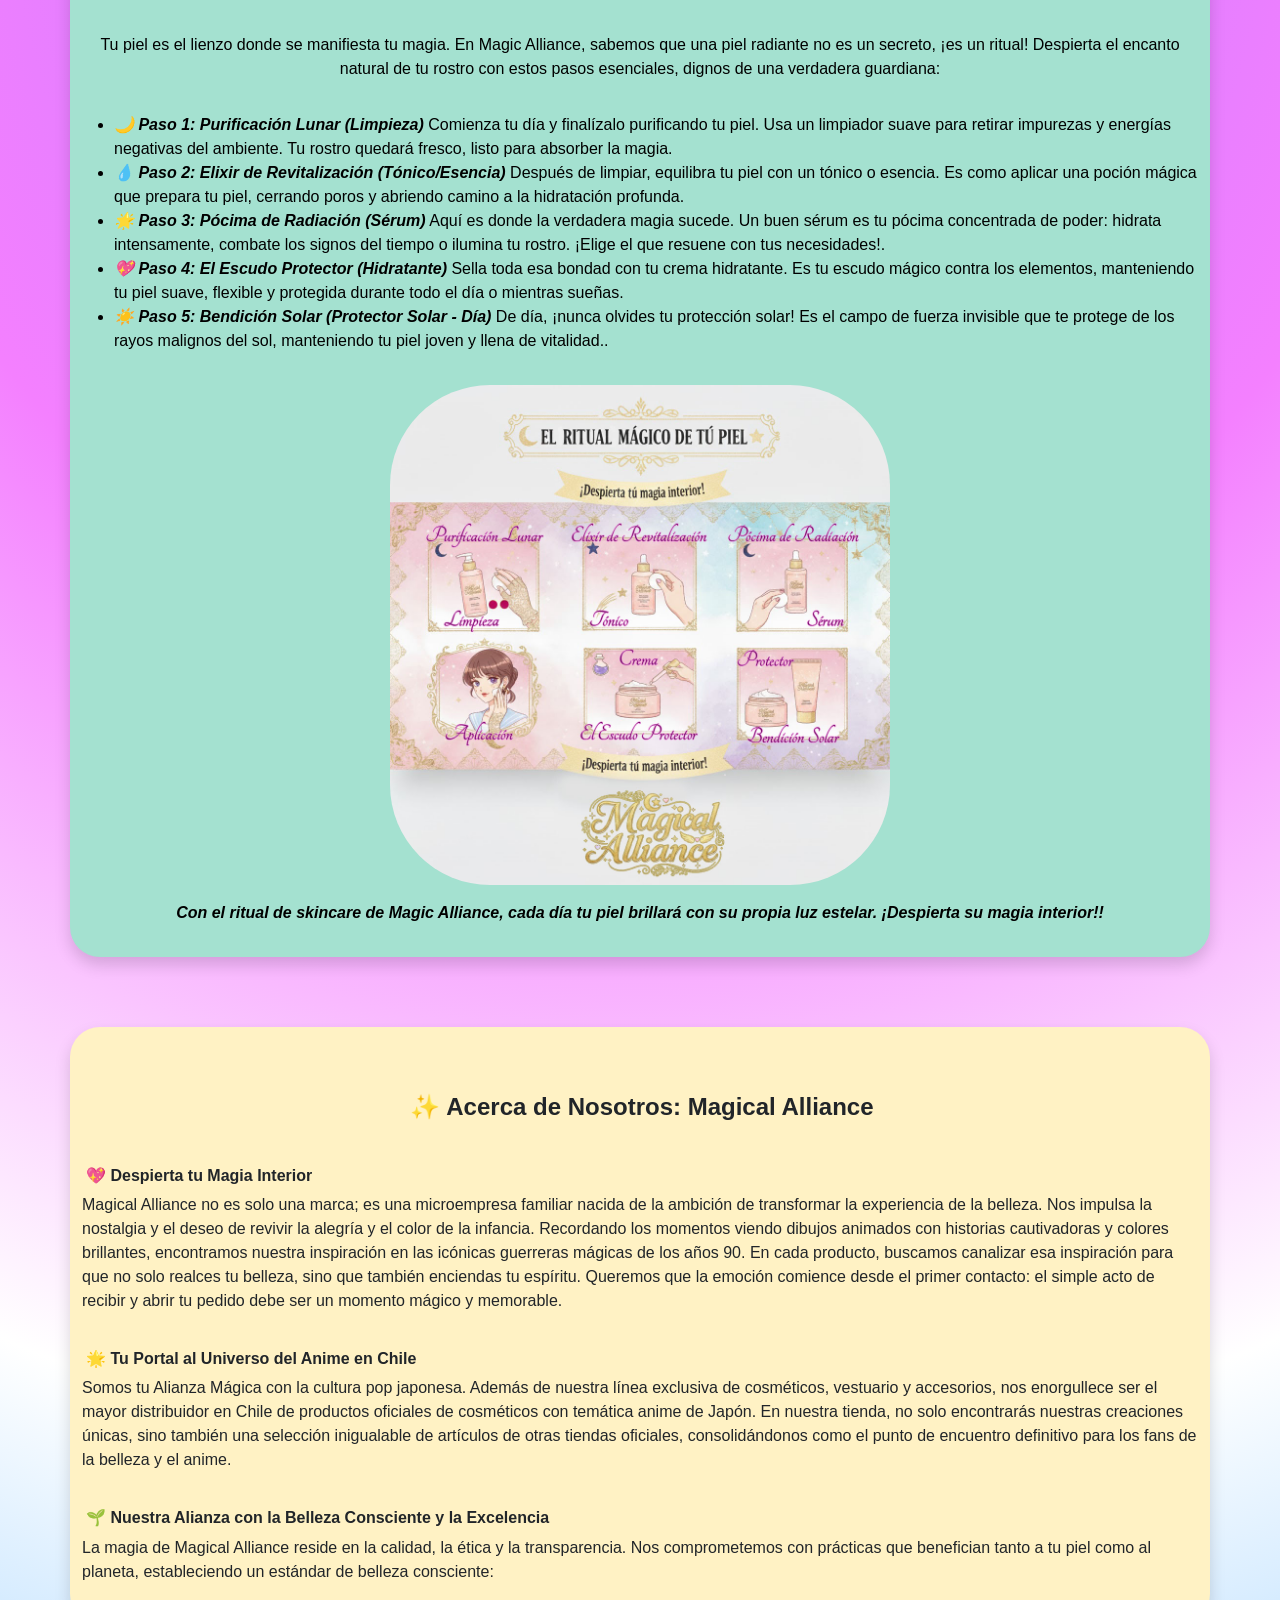
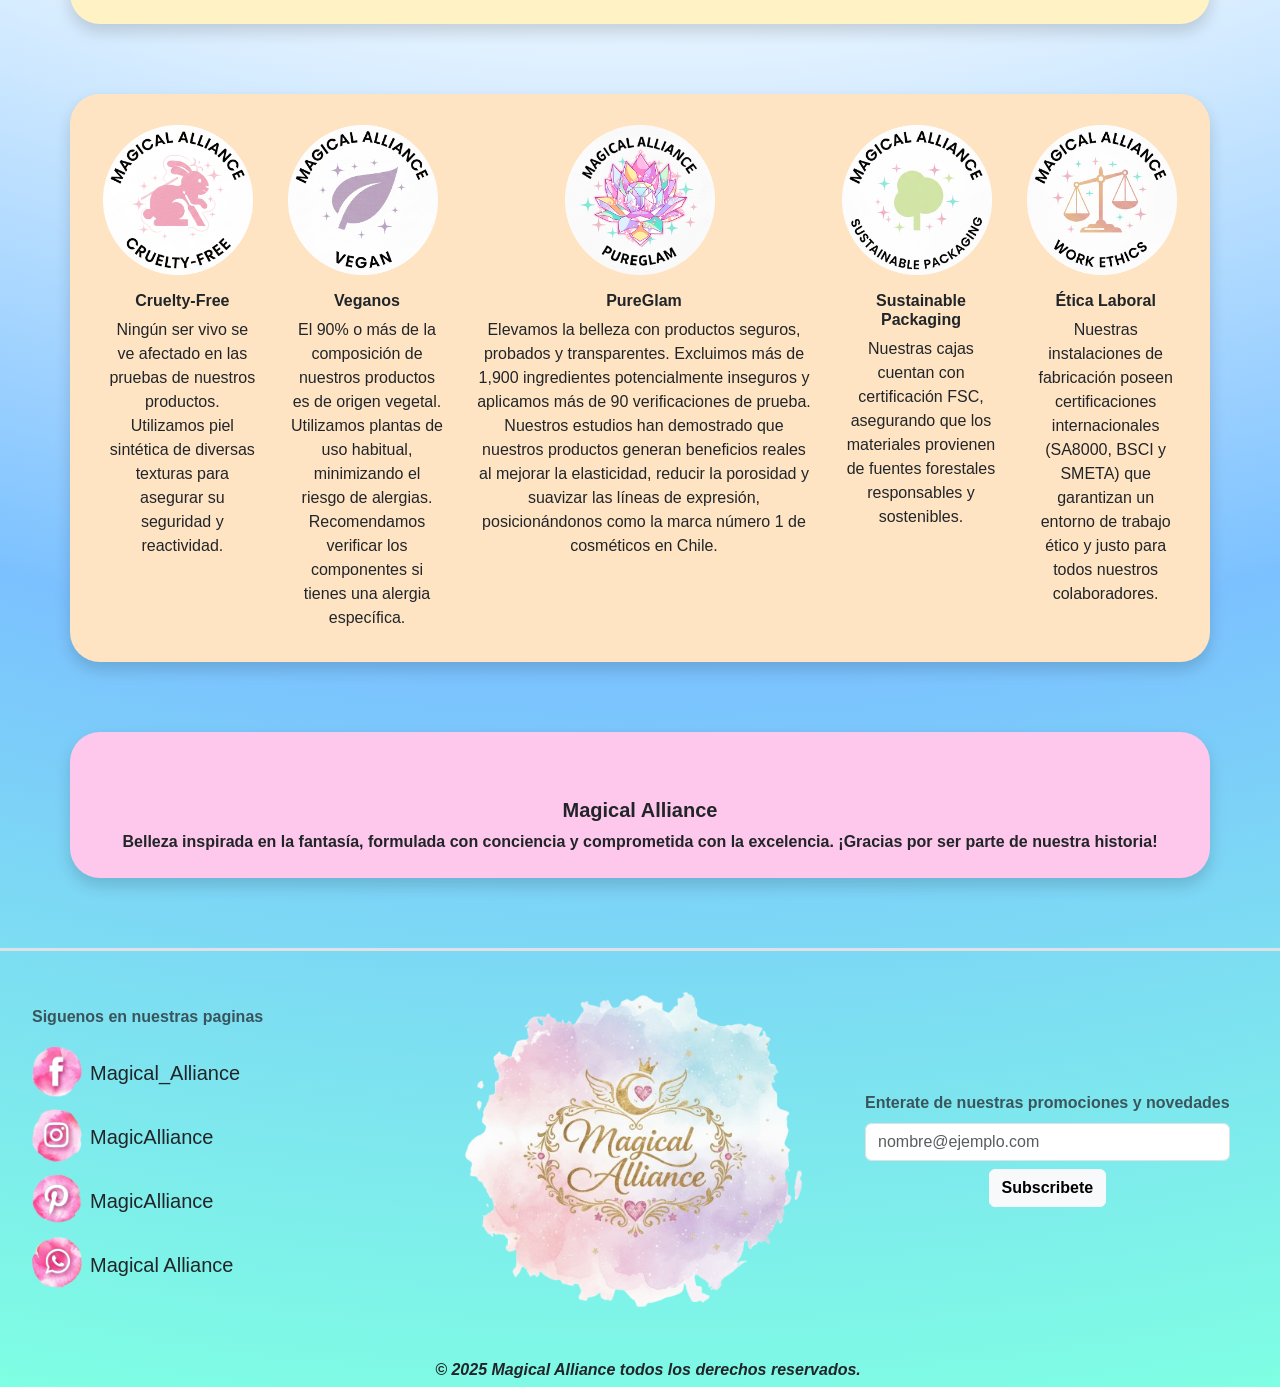
==== commit a554c47c: "ultima correccion en estetica de link de footer y pagina terminada" ====
--- a/index.html
+++ b/index.html
@@ -721,19 +721,19 @@
                     </p>
                     <a href="#">
                         <img src="ASSETS/IMG/face.png" alt="" class="img-fluid float-start" width="50px" height="50px">
-                        <h5 class="text-lg-center d-inline-block text-decoration-none ps-2 py-3">Magical_Alliance</h5>
+                        <h5 class="text-lg-center d-inline-block text-decoration-none link-light text-dark ps-2 py-3">Magical_Alliance</h5>
                     </a>
                     <a href="#">
                         <img src="ASSETS/IMG/insta.png" alt="" class="img-fluid float-start" width="50px" height="50px">
-                        <h5 class="text-lg-center d-inline-block text-decoration-none ps-2 py-3">MagicAlliance</h5>
+                        <h5 class="text-lg-center d-inline-block text-decoration-none link-light text-dark ps-2 py-3">MagicAlliance</h5>
                     </a>
                     <a href="#">
                         <img src="ASSETS/IMG/pinterest.png" alt="" class="img-fluid float-start" width="50px" height="50px">
-                        <h5 class="text-lg-center d-inline-block text-decoration-none ps-2 py-3">MagicAlliance</h5>
+                        <h5 class="text-lg-center d-inline-block text-decoration-none link-light text-dark ps-2 py-3">MagicAlliance</h5>
                     </a>
                     <a href="#">
                         <img src="ASSETS/IMG/wsp.png" alt="" class="img-fluid float-start" width="50px" height="50px">
-                        <h5 class="text-lg-center d-inline-block text-decoration-none ps-2 py-3">Magical Alliance</h5>
+                        <h5 class="text-lg-center d-inline-block text-decoration-none link-light text-dark ps-2 py-3">Magical Alliance</h5>
                     </a>
                 </div>    
 
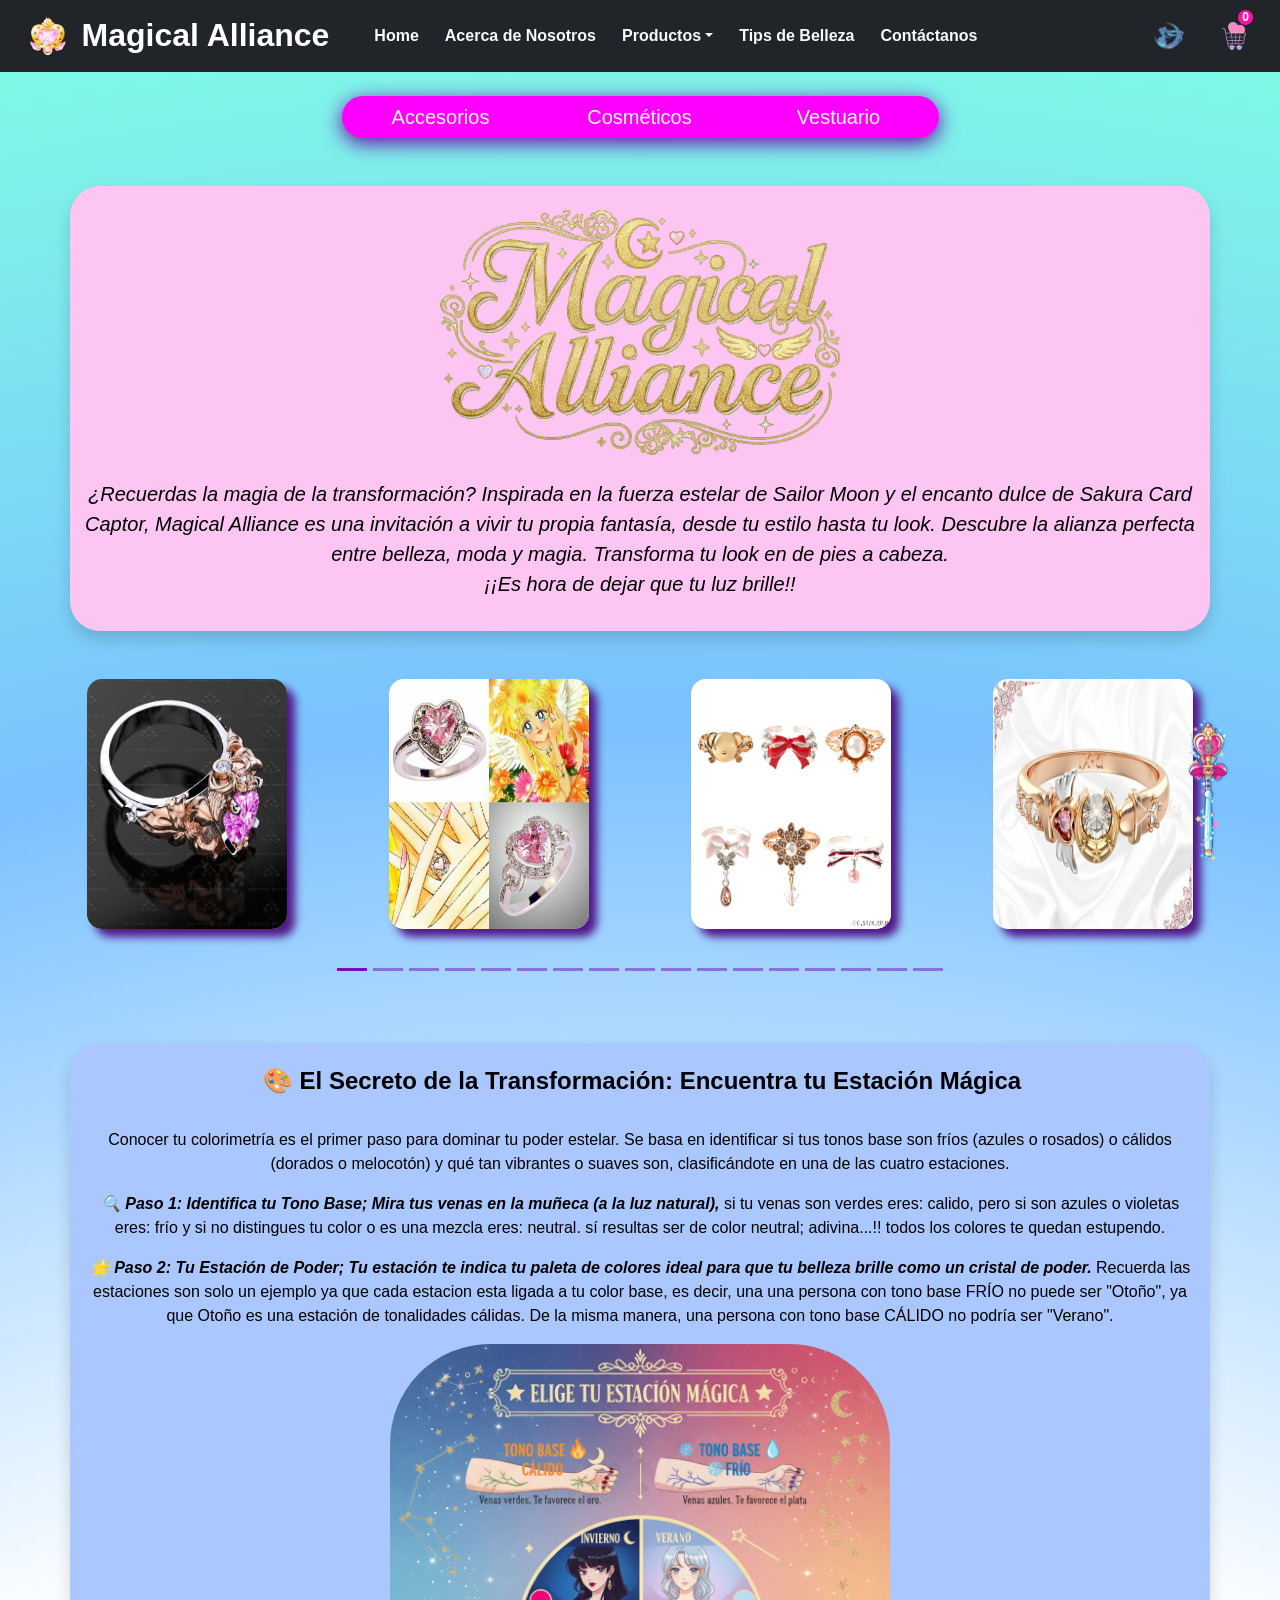
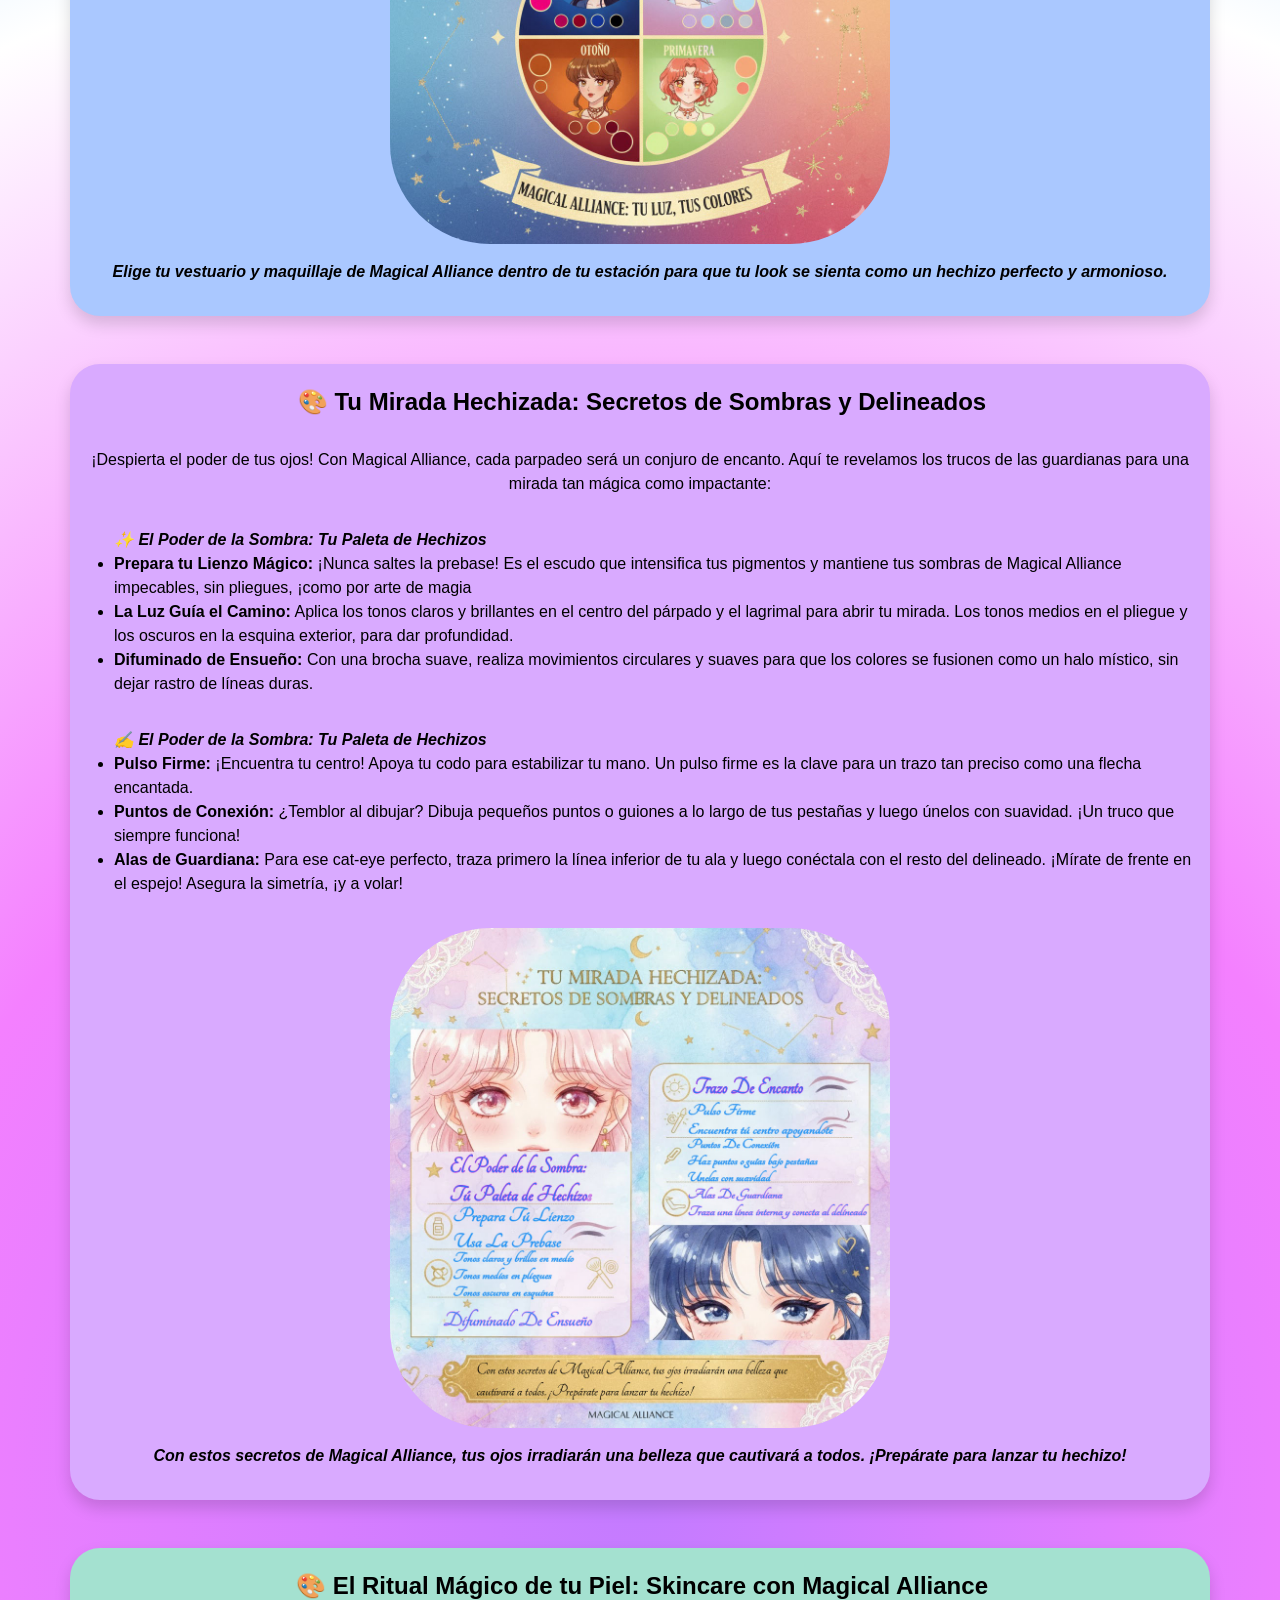
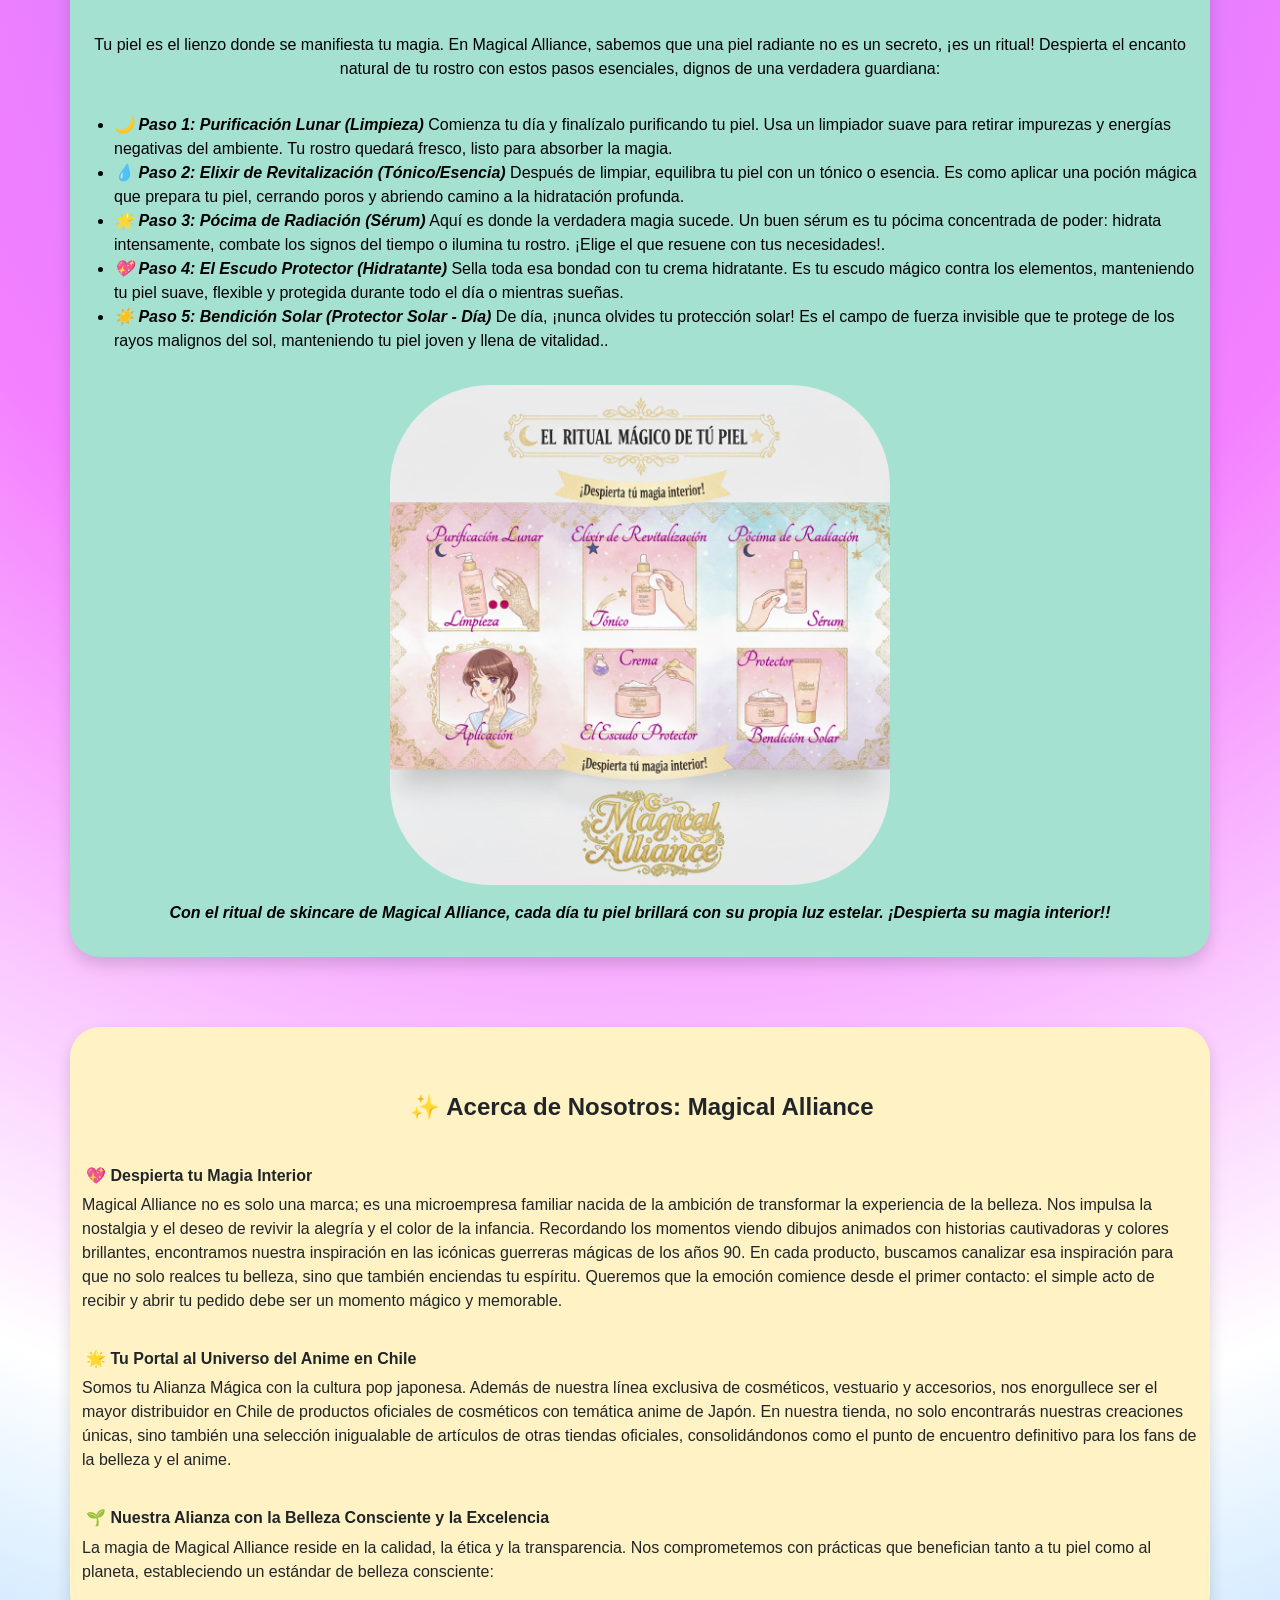
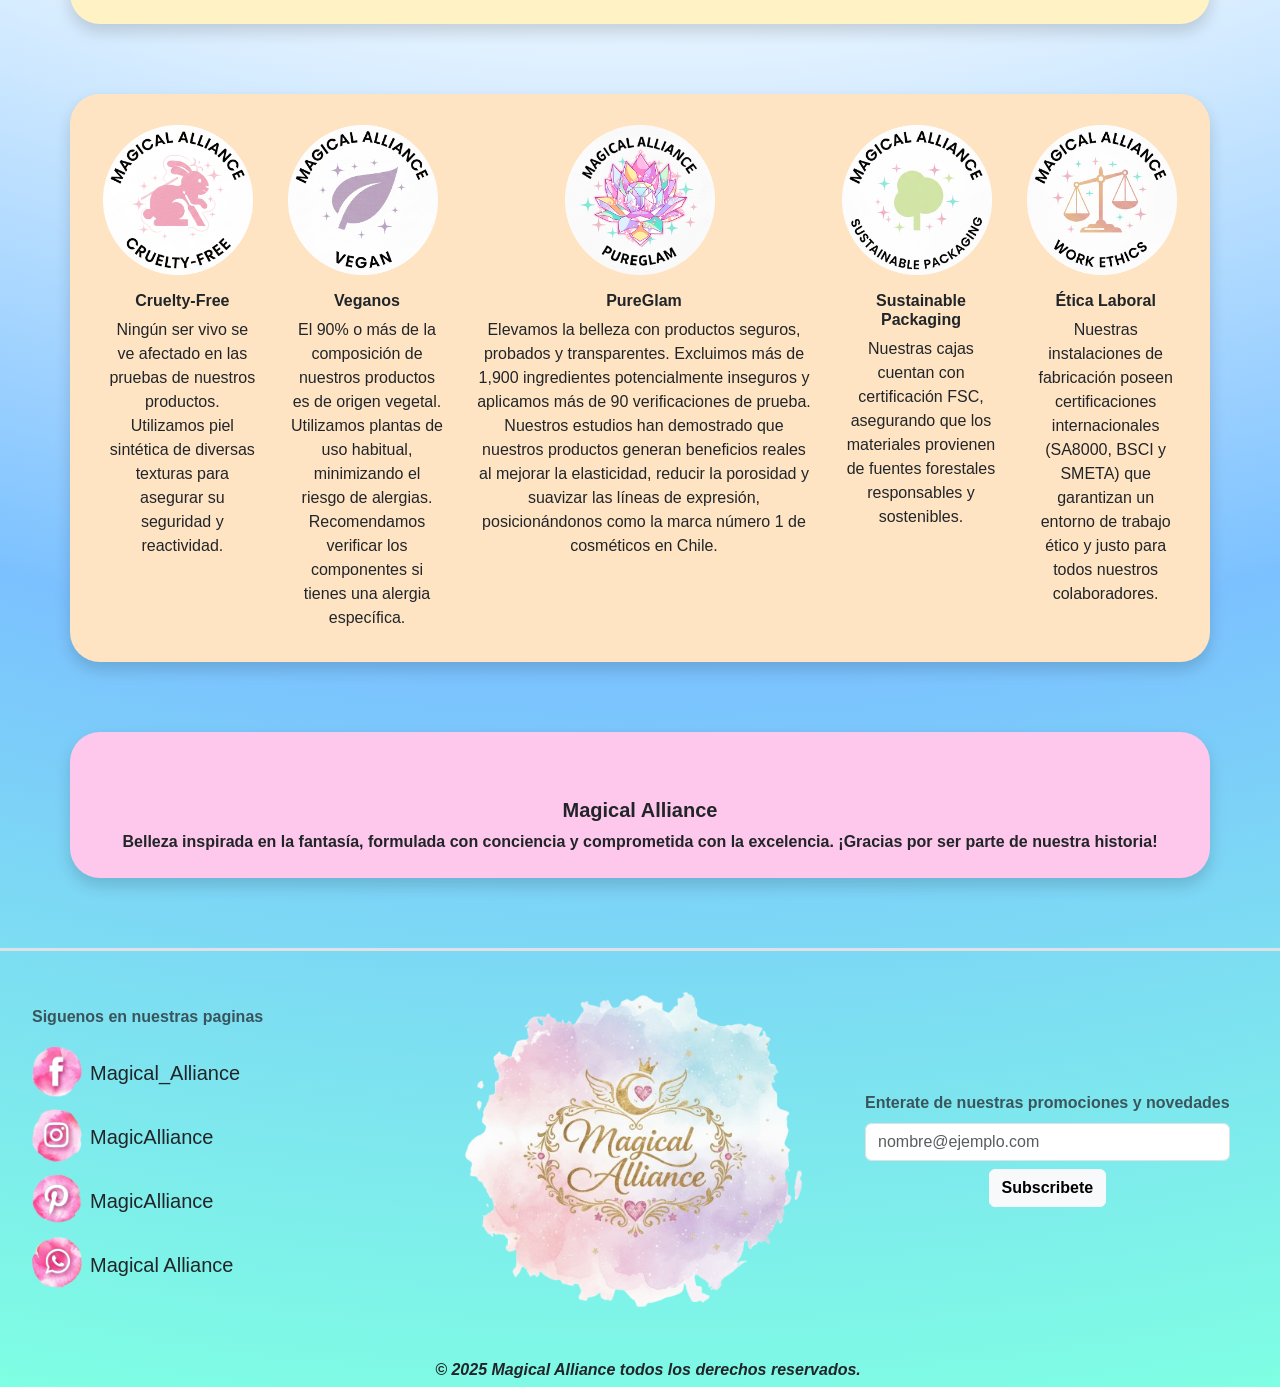
==== commit d3acd6c6: "correcciones en tipografia" ====
--- a/index.html
+++ b/index.html
@@ -89,13 +89,13 @@
             </Div>
 
 
-            <!--portada con descripcion jumbotrom magic alliance-->
+            <!--portada con descripcion jumbotrom Magical alliance-->
             <div class="container-fluid d-flex">
                 <div class="container text-center mt-5 mx-auto pt-2 shadow " id="comienzoHome"> <!--contenedor adaptable por responsive, texto centrado y letra cursiva-->
                     <img src="ASSETS/IMG/logottttt.png" alt="" class="img-fluid pt-3" width="400px" height="400px">
                     <div class="lead fst-italic mt-4">
                     ¿Recuerdas la magia de la transformación? Inspirada en la fuerza estelar de Sailor Moon y el encanto dulce de Sakura 
-                    Card Captor, Magic Alliance es una invitación a vivir tu propia fantasía, desde tu estilo hasta tu look.
+                    Card Captor, Magical Alliance es una invitación a vivir tu propia fantasía, desde tu estilo hasta tu look.
                     Descubre la alianza perfecta entre belleza, moda y magia. Transforma tu look en de pies a cabeza. 
                     <p class="fw-bolder fst-italic pb-3">¡¡Es hora de dejar que tu luz brille!!</p>
                     </div>
@@ -459,7 +459,7 @@
 
                     <img src="ASSETS/IMG/colorimetria.jpg" alt="" class="img-fluid imagenTips" width="500px" height="500px">
 
-                    <p class="fw-bolder fst-italic pt-3 pb-3">Elige tu vestuario y maquillaje de Magic Alliance dentro de tu estación para que tu look se sienta como un hechizo 
+                    <p class="fw-bolder fst-italic pt-3 pb-3">Elige tu vestuario y maquillaje de Magical Alliance dentro de tu estación para que tu look se sienta como un hechizo 
                         perfecto y armonioso.</p>
                     
                 </div>
@@ -473,14 +473,14 @@
                     </div>
 
                     <div class=" mt-4">
-                        <p class="text-center">¡Despierta el poder de tus ojos! Con Magic Alliance, cada parpadeo será un conjuro de encanto. 
+                        <p class="text-center">¡Despierta el poder de tus ojos! Con Magical Alliance, cada parpadeo será un conjuro de encanto. 
                         Aquí te revelamos los trucos de las guardianas para una mirada tan mágica como impactante:</p>
 
                         <div>
                             <ul class="pt-3"><strong class="fst-italic">✨ El Poder de la Sombra: Tu Paleta de Hechizos</strong>
                                 <li>
                                     <strong>Prepara tu Lienzo Mágico:</strong> ¡Nunca saltes la prebase! Es el escudo que intensifica tus pigmentos 
-                                    y mantiene tus sombras de Magic Alliance impecables, sin pliegues, ¡como por arte de magia
+                                    y mantiene tus sombras de Magical Alliance impecables, sin pliegues, ¡como por arte de magia
                                 </li>
                                 <li>
                                     <strong>La Luz Guía el Camino:</strong> Aplica los tonos claros y brillantes en el centro del párpado y el 
@@ -511,7 +511,7 @@
                     <div class="text-center">
                         <img src="ASSETS/IMG/sombras y delineado.png" alt="" class="img-fluid imagenTips" width="500px" height="500px">
                     </div>
-                    <p class="fw-bolder fst-italic text-center pt-3 pb-3">Con estos secretos de Magic Alliance, tus ojos irradiarán una belleza que cautivará a todos. 
+                    <p class="fw-bolder fst-italic text-center pt-3 pb-3">Con estos secretos de Magical Alliance, tus ojos irradiarán una belleza que cautivará a todos. 
                         ¡Prepárate para lanzar tu hechizo!</p>
                     
                 </div>
@@ -521,11 +521,11 @@
                 <div class="container mt-5 mx-auto shadow" id="tipSkingCare"> <!--contenedor adaptable por responsive, texto centrado y letra cursiva-->
                     
                     <div class="container-fluid d-flex justify-content-center pt-4"> <!--contenedor que se acomoda al espacio disponible y esta con el contenido centrado-->
-                        <h4 class="fw-bold ps-1">🎨 El Ritual Mágico de tu Piel: Skincare con Magic Alliance</h4>
+                        <h4 class="fw-bold ps-1">🎨 El Ritual Mágico de tu Piel: Skincare con Magical Alliance</h4>
                     </div>
 
                     <div class=" mt-4">
-                        <p class="text-center">Tu piel es el lienzo donde se manifiesta tu magia. En Magic Alliance, 
+                        <p class="text-center">Tu piel es el lienzo donde se manifiesta tu magia. En Magical Alliance, 
                             sabemos que una piel radiante no es un secreto, ¡es un ritual! Despierta el encanto natural de 
                             tu rostro con estos pasos esenciales, dignos de una verdadera guardiana:</p>
 
@@ -557,7 +557,7 @@
                     <div class="text-center">
                         <img src="ASSETS/IMG/skingcare.jpg" alt="" class="img-fluid imagenTips " width="500px" height="500px">
                     </div>
-                    <p class="fw-bolder fst-italic text-center pt-3 pb-3">Con el ritual de skincare de Magic Alliance, cada día tu piel brillará con su propia
+                    <p class="fw-bolder fst-italic text-center pt-3 pb-3">Con el ritual de skincare de Magical Alliance, cada día tu piel brillará con su propia
                          luz estelar. ¡Despierta su magia interior!!</p>
                     
                 </div>
@@ -738,7 +738,7 @@
                 </div>    
 
                 <div class="flex-column d-flex mx-auto col-12 col-sm-6 col-md-4 col-lg-4">
-                    <img src="ASSETS/IMG/logo.png" alt="Magical Alliance" class="rounded img-fluid" width="400px" height="400px">
+                    <img src="ASSETS/IMG/logo.png" alt="Magicalal Alliance" class="rounded img-fluid" width="400px" height="400px">
                 </div>
 
                 <form class="mx-auto align-items-center pe-3 flex-column d-flex col-12 col-sm-6 col-md-4 col-lg-4">
